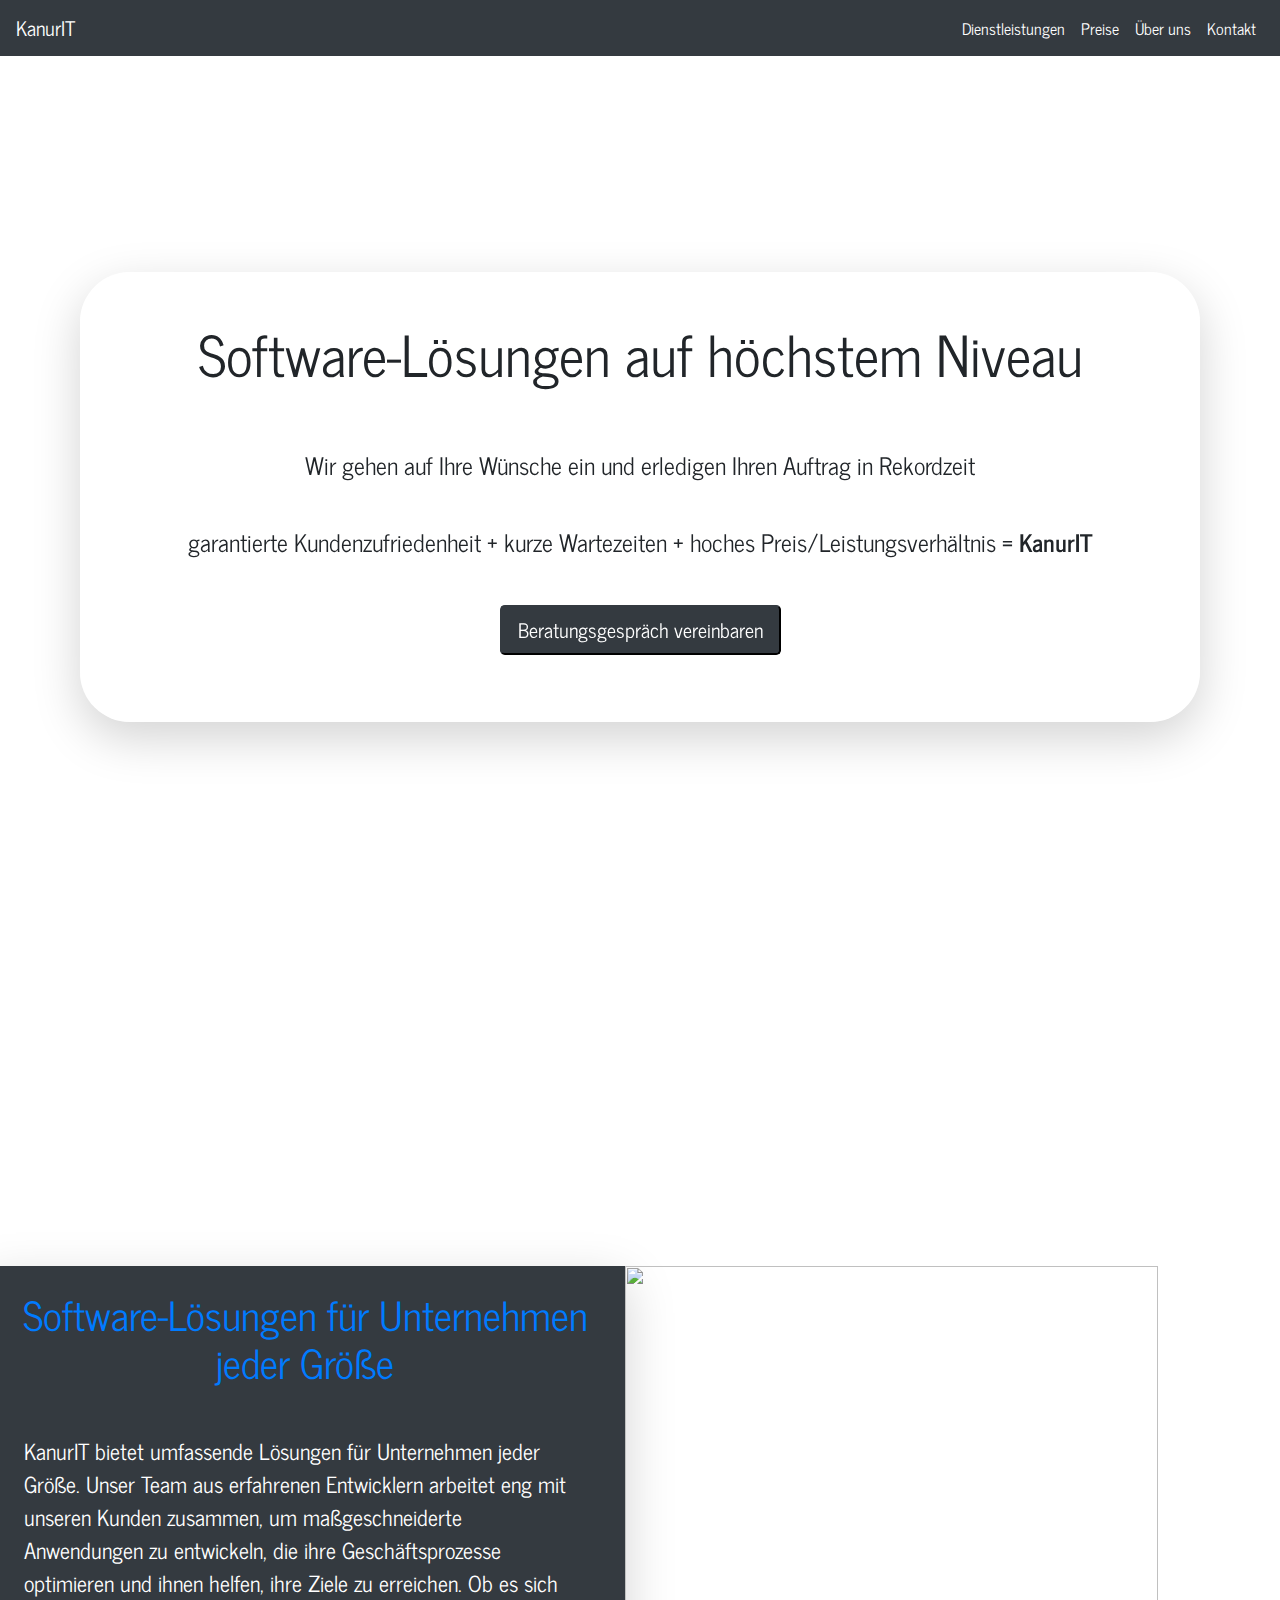
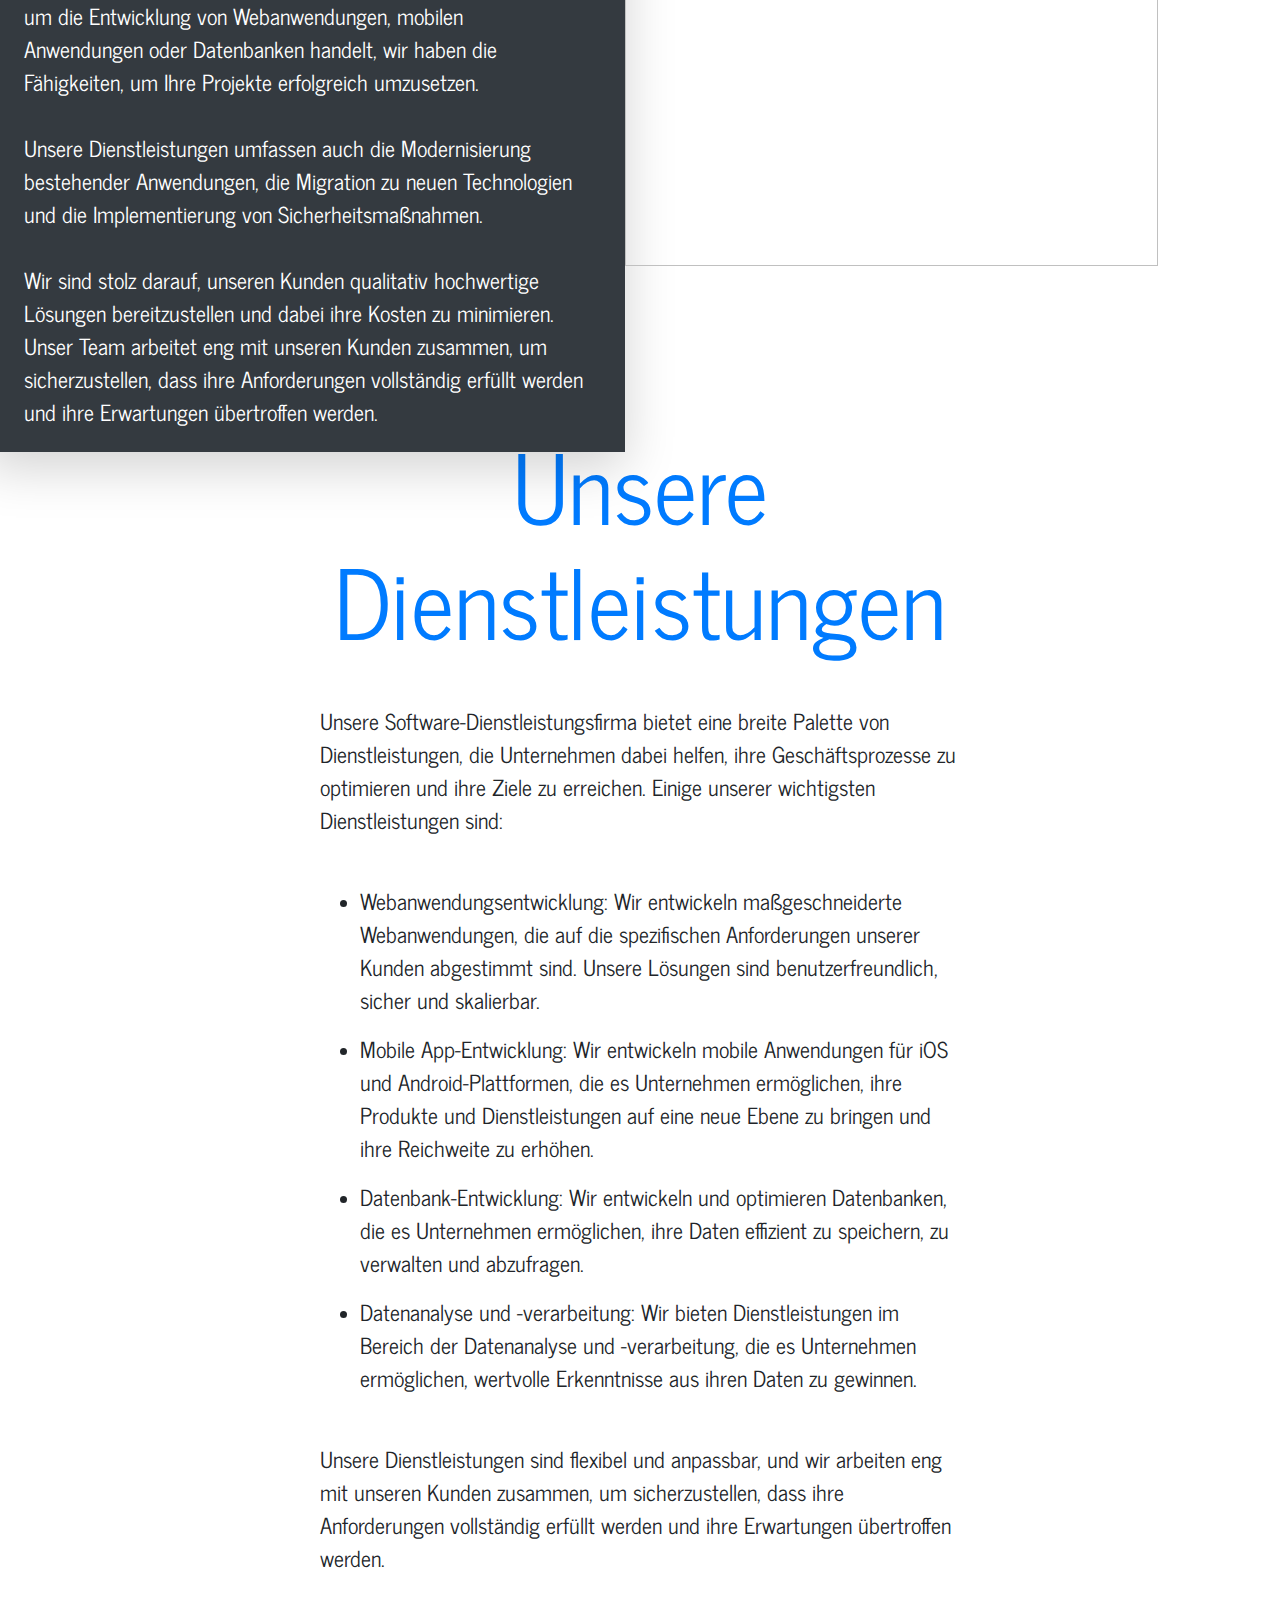
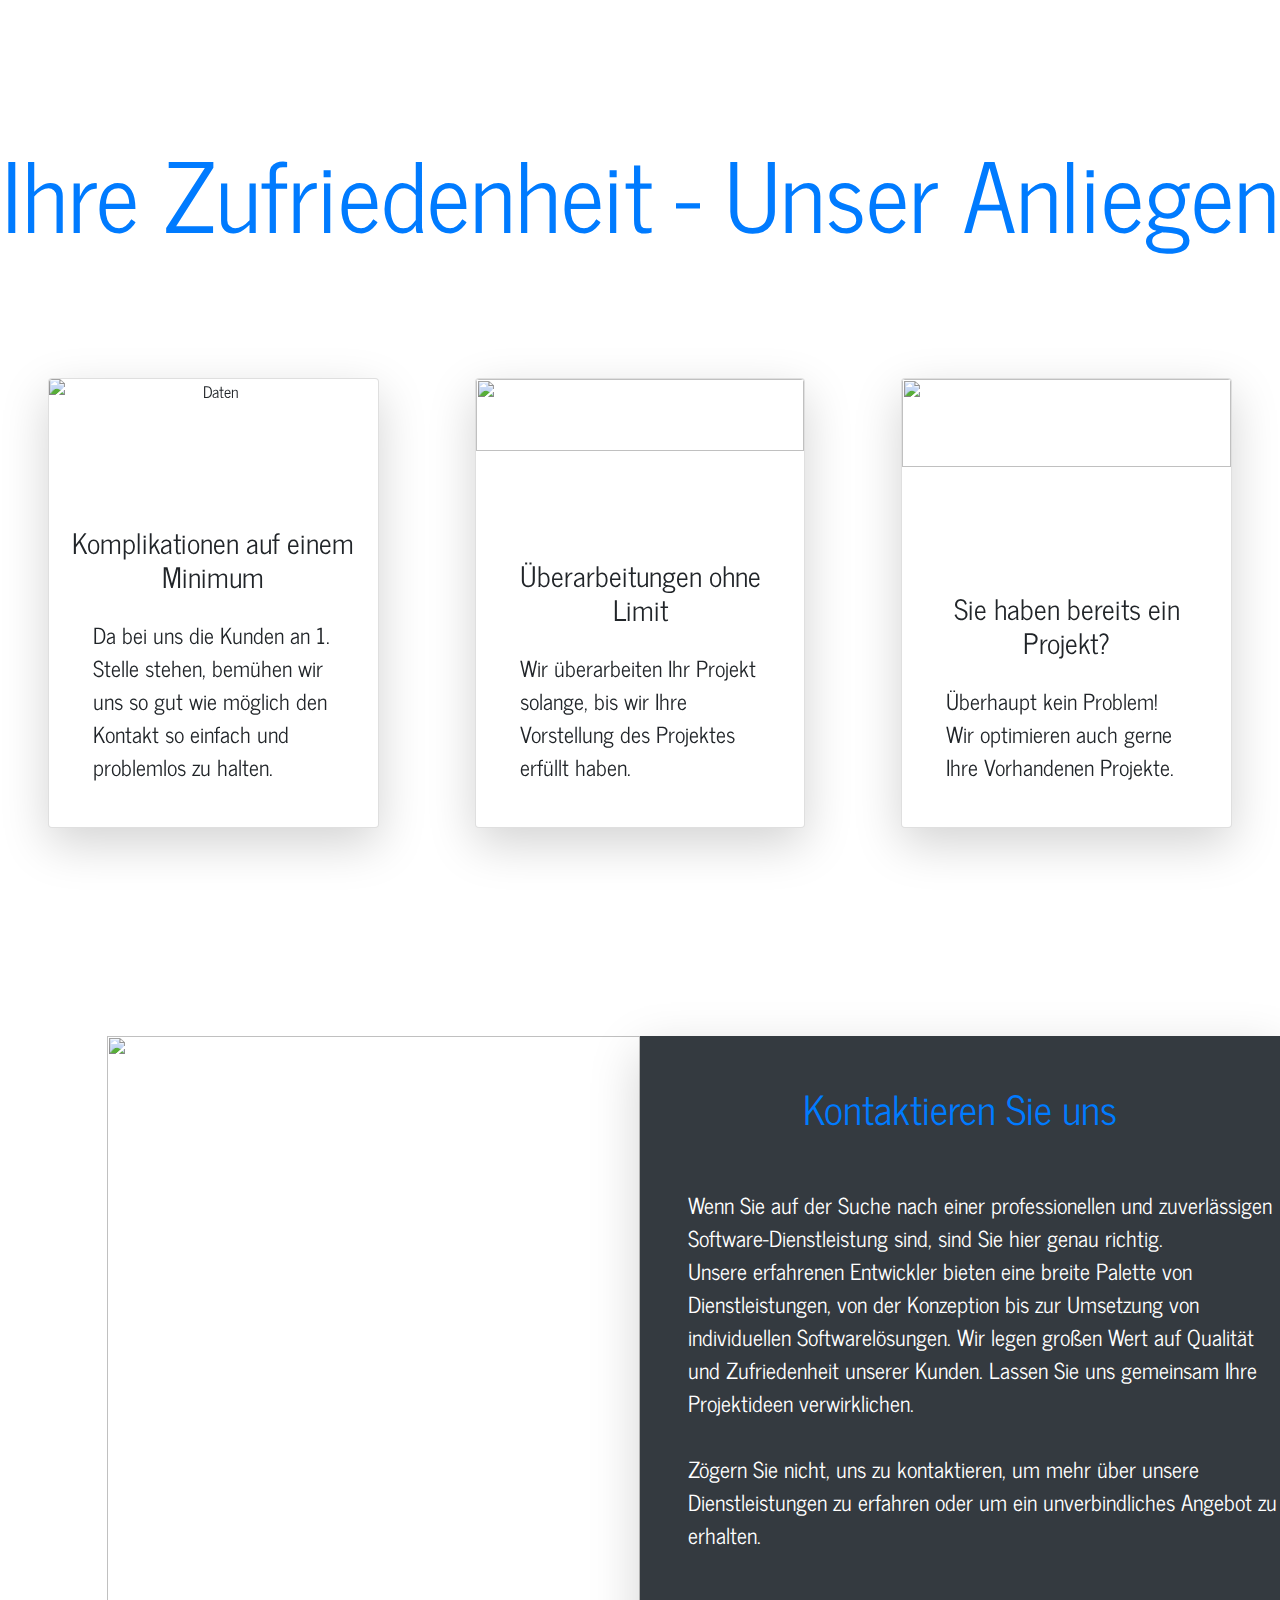
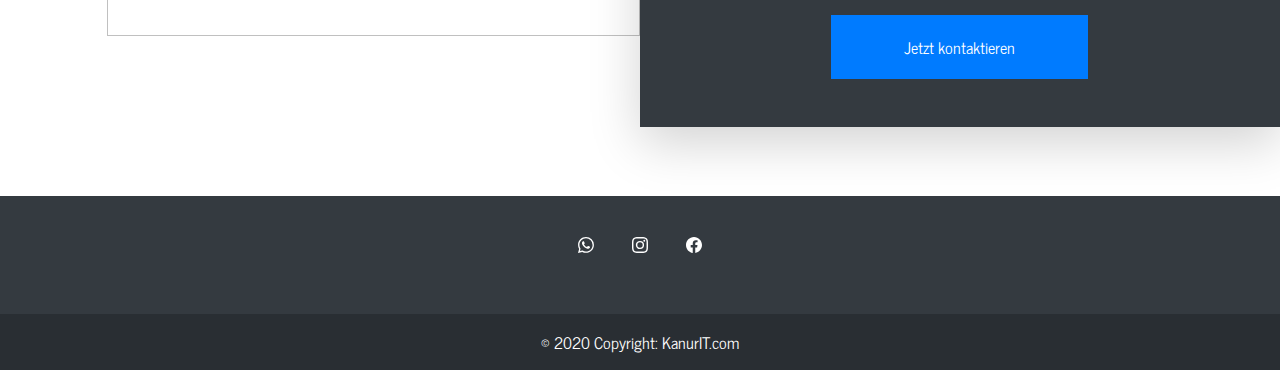
==== index.html @ f0cc3d15 "remove errors" ====
<!DOCTYPE html>
<html lang="en" dir="ltr">
  <head>
    <meta charset="utf-8">
    <link rel="stylesheet" href="mainstyle.css">
    <link rel="preconnect" href="https://fonts.googleapis.com">
    <link rel="preconnect" href="https://fonts.gstatic.com" crossorigin>
    <link href="https://fonts.googleapis.com/css2?family=News+Cycle:wght@700&display=swap" rel="stylesheet">
    <link rel="stylesheet" href="https://cdn.jsdelivr.net/npm/bootstrap@4.3.1/dist/css/bootstrap.min.css" integrity="sha384-ggOyR0iXCbMQv3Xipma34MD+dH/1fQ784/j6cY/iJTQUOhcWr7x9JvoRxT2MZw1T" crossorigin="anonymous">
    <script src="https://code.jquery.com/jquery-3.4.1.slim.min.js" integrity="sha384-J6qa4849blE2+poT4WnyKhv5vZF5SrPo0iEjwBvKU7imGFAV0wwj1yYfoRSJoZ+n" crossorigin="anonymous"></script>
    <script src="https://cdn.jsdelivr.net/npm/popper.js@1.16.0/dist/umd/popper.min.js" integrity="sha384-Q6E9RHvbIyZFJoft+2mJbHaEWldlvI9IOYy5n3zV9zzTtmI3UksdQRVvoxMfooAo" crossorigin="anonymous"></script>
    <script src="https://cdn.jsdelivr.net/npm/bootstrap@4.4.1/dist/js/bootstrap.min.js" integrity="sha384-wfSDF2E50Y2D1uUdj0O3uMBJnjuUD4Ih7YwaYd1iqfktj0Uod8GCExl3Og8ifwB6" crossorigin="anonymous"></script>
    <title>KanurIT - Startseite</title>
  </head>
  <body>
    
    <section class="heading">
      <nav class="navbar navbar-expand-lg navbar-light fixed-top bg-dark">
        <button class="navbar-toggler" type="button text-white" data-toggle="collapse" data-target="#toggle" aria-controls="toggle" aria-expanded="false" aria-label="Toggle navigation">
          <span class="navbar-toggler-icon"></span>
        </button>
        <a class="navbar-brand text-white" href="#">KanurIT</a>
      
        <div class="collapse navbar-collapse" id="toggle">
          <ul class="navbar-nav ml-auto mt-2 mt-lg-0">
            <li class="nav-item">
              <a class="nav-link text-white" href="#">Dienstleistungen</a>
            </li>
            <li class="nav-item">
              <a class="nav-link text-white" href="#">Preise</a>
            </li>
            <li class="nav-item active">
              <a class="nav-link text-white" href="#">Über uns<span class="sr-only">(current)</span></a>
            </li>
            <li class="nav-item">
              <a class="nav-link text-white" href="#">Kontakt</a>
            </li>
          </ul>
        </div>
      </nav>
      <div class="pt-5 shadow-lg content margin-content">
        <h1 style="margin-bottom: 4rem;" class="display-4">Software-Lösungen auf höchstem Niveau</h1>
        <h4 class="mb-5" id="margin-text">Wir gehen auf Ihre Wünsche ein und erledigen Ihren Auftrag in Rekordzeit</h4>
        <h4 class=" mb-0">garantierte Kundenzufriedenheit + kurze Wartezeiten + hoches Preis/Leistungsverhältnis = <strong>KanurIT</strong></h4>
        <button class="btn-dark btn-lg btnpositioning bold m-5">Beratungsgespräch vereinbaren</button>
      </div>
    </section>

    <div class="row text-mr">
      <div class="col-6 bg-dark shadow-lg">
        <h1 class="mt-4 mb-5 text-primary">Software-Lösungen für Unternehmen jeder Größe</h1>
        <div class="m-4">
          <p>KanurIT bietet umfassende Lösungen für Unternehmen jeder Größe. Unser Team aus erfahrenen Entwicklern arbeitet eng mit unseren Kunden zusammen, um maßgeschneiderte Anwendungen zu entwickeln, die ihre Geschäftsprozesse optimieren und ihnen helfen, ihre Ziele zu erreichen.
            Ob es sich um die Entwicklung von Webanwendungen, mobilen Anwendungen oder Datenbanken handelt, wir haben die Fähigkeiten, um Ihre Projekte erfolgreich umzusetzen.
            <br> <br>
            Unsere Dienstleistungen umfassen auch die Modernisierung bestehender Anwendungen, die Migration zu neuen Technologien und die Implementierung von Sicherheitsmaßnahmen.
            <br> <br>
            Wir sind stolz darauf, unseren Kunden qualitativ hochwertige Lösungen bereitzustellen und dabei ihre Kosten zu minimieren. Unser Team arbeitet eng mit unseren Kunden zusammen, um sicherzustellen, dass ihre Anforderungen vollständig erfüllt werden und ihre Erwartungen übertroffen werden.</p>
        </div>
      </div>
      <div class="col-md-5 p-0">
        <img class="img-changes" src="pictures/arbeit.jpg" alt="">
      </div>
    </div>

    <div class="text-middle text-center">
      <h1 class="display-1 text-primary">Unsere Dienstleistungen</h1>
      <p class="mt-5">Unsere Software-Dienstleistungsfirma bietet eine breite Palette von Dienstleistungen, die Unternehmen dabei helfen, ihre Geschäftsprozesse zu optimieren und ihre Ziele zu erreichen. Einige unserer wichtigsten Dienstleistungen sind:</p>
      <ul>
        <li><p class="mt-5">Webanwendungsentwicklung: Wir entwickeln maßgeschneiderte Webanwendungen, die auf die spezifischen Anforderungen unserer Kunden abgestimmt sind. Unsere Lösungen sind benutzerfreundlich, sicher und skalierbar.</p></li>
        <li><p>Mobile App-Entwicklung: Wir entwickeln mobile Anwendungen für iOS und Android-Plattformen, die es Unternehmen ermöglichen, ihre Produkte und Dienstleistungen auf eine neue Ebene zu bringen und ihre Reichweite zu erhöhen.</p></li>
        <li><p>Datenbank-Entwicklung: Wir entwickeln und optimieren Datenbanken, die es Unternehmen ermöglichen, ihre Daten effizient zu speichern, zu verwalten und abzufragen.</p></li>
        <li><p>Datenanalyse und -verarbeitung: Wir bieten Dienstleistungen im Bereich der Datenanalyse und -verarbeitung, die es Unternehmen ermöglichen, wertvolle Erkenntnisse aus ihren Daten zu gewinnen.</p></li>
      </ul>
      <p class="mt-5">Unsere Dienstleistungen sind flexibel und anpassbar, und wir arbeiten eng mit unseren Kunden zusammen, um sicherzustellen, dass ihre Anforderungen vollständig erfüllt werden und ihre Erwartungen übertroffen werden.</p>
    </div>

    <h1 class="display-1 text-center text-primary" style="margin: 10rem 0 5rem;">Ihre Zufriedenheit - Unser Anliegen</h1>
    <div class="row no-gutters">
      <div class="col content card shadow-lg m-5">
        <img class="card-img-top img-sizing" src="pictures/kunde-picture.jpg" alt="Daten">
        <div class="card-body">
          <h3 class="mt-3 card-title">Komplikationen auf einem Minimum</h3>
          <p class="card-text m-4">Da bei uns die Kunden an 1. Stelle stehen, bemühen wir uns so gut wie möglich den Kontakt so einfach und problemlos zu halten.</p>
        </div>
      </div>
      <div class="col content card shadow-lg m-5">
        <img src="pictures/again-picture.jpg" alt="" class="card-img-top img-sizing">
        <div class="card-body">
          <h3 class="mt-3 card-title">Überarbeitungen ohne Limit</h3>
          <p class="card-text m-4">Wir überarbeiten Ihr Projekt solange, bis wir Ihre Vorstellung des Projektes erfüllt haben.</p>
        </div>
      </div>
      <div class="col content card shadow-lg m-5">
        <img src="pictures/speed-picture.jpg" alt="" class="card-img-top img-sizing">
        <div class="card-body">
          <h3 class="mt-3 card-title">Sie haben bereits ein Projekt?</h3>
          <p class="card-text m-4">Überhaupt kein Problem! Wir optimieren auch gerne Ihre Vorhandenen Projekte.</p>
        </div>
      </div>
    </div>
    
      <div class="row text-ml">
        <div class="col-md-5 p-0 offset-md-1">
          <img class="img-changes" src="pictures/kundengespraech.jpg" alt="">
        </div>
        <div class="col-md-6 bg-dark shadow-lg">
          <div class="row justify-content-center">
            <h1 class="mt-5 text-primary">Kontaktieren Sie uns</h1>
          <div class="mt-5 ml-5">
            <p>Wenn Sie auf der Suche nach einer professionellen und zuverlässigen Software-Dienstleistung sind, sind Sie hier genau richtig. <br> Unsere erfahrenen Entwickler bieten eine breite Palette von Dienstleistungen, von der Konzeption bis zur Umsetzung von individuellen Softwarelösungen. Wir legen großen Wert auf Qualität und Zufriedenheit unserer Kunden. Lassen Sie uns gemeinsam Ihre Projektideen verwirklichen. <br> <br> Zögern Sie nicht, uns zu kontaktieren, um mehr über unsere Dienstleistungen zu erfahren oder um ein unverbindliches Angebot zu erhalten.</p>
          </div>
          </div>
          <div class="row justify-content-center m-5">
            <button type="button" class="btn btn-primary  btnpositioning btn-changes">Jetzt kontaktieren</button>
          </div>
          </div>
      </div>

    <footer class="bg-dark text-center text-white" style="margin-top: 3rem;">
      <div class="container p-4 pb-0">
        <section class="mb-4">

          <a class="btn text-white btn-floating m-1" href="#!" role="button"
            ><i class="fab fa-whatsapp">
              <svg xmlns="http://www.w3.org/2000/svg" width="16" height="16" fill="currentColor" class="bi bi-whatsapp" viewBox="0 0 16 16">
                <path d="M13.601 2.326A7.854 7.854 0 0 0 7.994 0C3.627 0 .068 3.558.064 7.926c0 1.399.366 2.76 1.057 3.965L0 16l4.204-1.102a7.933 7.933 0 0 0 3.79.965h.004c4.368 0 7.926-3.558 7.93-7.93A7.898 7.898 0 0 0 13.6 2.326zM7.994 14.521a6.573 6.573 0 0 1-3.356-.92l-.24-.144-2.494.654.666-2.433-.156-.251a6.56 6.56 0 0 1-1.007-3.505c0-3.626 2.957-6.584 6.591-6.584a6.56 6.56 0 0 1 4.66 1.931 6.557 6.557 0 0 1 1.928 4.66c-.004 3.639-2.961 6.592-6.592 6.592zm3.615-4.934c-.197-.099-1.17-.578-1.353-.646-.182-.065-.315-.099-.445.099-.133.197-.513.646-.627.775-.114.133-.232.148-.43.05-.197-.1-.836-.308-1.592-.985-.59-.525-.985-1.175-1.103-1.372-.114-.198-.011-.304.088-.403.087-.088.197-.232.296-.346.1-.114.133-.198.198-.33.065-.134.034-.248-.015-.347-.05-.099-.445-1.076-.612-1.47-.16-.389-.323-.335-.445-.34-.114-.007-.247-.007-.38-.007a.729.729 0 0 0-.529.247c-.182.198-.691.677-.691 1.654 0 .977.71 1.916.81 2.049.098.133 1.394 2.132 3.383 2.992.47.205.84.326 1.129.418.475.152.904.129 1.246.08.38-.058 1.171-.48 1.338-.943.164-.464.164-.86.114-.943-.049-.084-.182-.133-.38-.232z"/>
              </svg></i>
          </a>
    
          <a class="btn text-white btn-floating m-1" href="#!" role="button"
            ><i class="fab fa-instagram"></i
          ><svg xmlns="http://www.w3.org/2000/svg" width="16" height="16" fill="currentColor" class="bi bi-instagram" viewBox="0 0 16 16">
            <path d="M8 0C5.829 0 5.556.01 4.703.048 3.85.088 3.269.222 2.76.42a3.917 3.917 0 0 0-1.417.923A3.927 3.927 0 0 0 .42 2.76C.222 3.268.087 3.85.048 4.7.01 5.555 0 5.827 0 8.001c0 2.172.01 2.444.048 3.297.04.852.174 1.433.372 1.942.205.526.478.972.923 1.417.444.445.89.719 1.416.923.51.198 1.09.333 1.942.372C5.555 15.99 5.827 16 8 16s2.444-.01 3.298-.048c.851-.04 1.434-.174 1.943-.372a3.916 3.916 0 0 0 1.416-.923c.445-.445.718-.891.923-1.417.197-.509.332-1.09.372-1.942C15.99 10.445 16 10.173 16 8s-.01-2.445-.048-3.299c-.04-.851-.175-1.433-.372-1.941a3.926 3.926 0 0 0-.923-1.417A3.911 3.911 0 0 0 13.24.42c-.51-.198-1.092-.333-1.943-.372C10.443.01 10.172 0 7.998 0h.003zm-.717 1.442h.718c2.136 0 2.389.007 3.232.046.78.035 1.204.166 1.486.275.373.145.64.319.92.599.28.28.453.546.598.92.11.281.24.705.275 1.485.039.843.047 1.096.047 3.231s-.008 2.389-.047 3.232c-.035.78-.166 1.203-.275 1.485a2.47 2.47 0 0 1-.599.919c-.28.28-.546.453-.92.598-.28.11-.704.24-1.485.276-.843.038-1.096.047-3.232.047s-2.39-.009-3.233-.047c-.78-.036-1.203-.166-1.485-.276a2.478 2.478 0 0 1-.92-.598 2.48 2.48 0 0 1-.6-.92c-.109-.281-.24-.705-.275-1.485-.038-.843-.046-1.096-.046-3.233 0-2.136.008-2.388.046-3.231.036-.78.166-1.204.276-1.486.145-.373.319-.64.599-.92.28-.28.546-.453.92-.598.282-.11.705-.24 1.485-.276.738-.034 1.024-.044 2.515-.045v.002zm4.988 1.328a.96.96 0 1 0 0 1.92.96.96 0 0 0 0-1.92zm-4.27 1.122a4.109 4.109 0 1 0 0 8.217 4.109 4.109 0 0 0 0-8.217zm0 1.441a2.667 2.667 0 1 1 0 5.334 2.667 2.667 0 0 1 0-5.334z"/>
          </svg></a>
    
          <a class="btn text-white btn-floating m-1" href="#!" role="button"
            ><i class="fab fa-facebook"></i
          ><svg xmlns="http://www.w3.org/2000/svg" width="16" height="16" fill="currentColor" class="bi bi-facebook" viewBox="0 0 16 16">
            <path d="M16 8.049c0-4.446-3.582-8.05-8-8.05C3.58 0-.002 3.603-.002 8.05c0 4.017 2.926 7.347 6.75 7.951v-5.625h-2.03V8.05H6.75V6.275c0-2.017 1.195-3.131 3.022-3.131.876 0 1.791.157 1.791.157v1.98h-1.009c-.993 0-1.303.621-1.303 1.258v1.51h2.218l-.354 2.326H9.25V16c3.824-.604 6.75-3.934 6.75-7.951z"/>
          </svg></a>
      </div>
      <div class="text-center p-3" style="background-color: rgba(0, 0, 0, 0.2);">
        © 2020 Copyright: <a class="text-white" href="#">KanurIT.com</a>
      </div>
    </footer>

  </body>
</html>
---- mainstyle.css ----
body{
  font-family: 'News Cycle', sans-serif !important;
}
footer{
  margin-top: 10rem !important;
}
p{
  text-align: left;
  font-size: 22px;
}
h1{
  text-align: center;
}
.content{
  text-align: center;/* From https://css.glass */
  background: rgba(255, 255, 255, 0.5);
  border-radius: 50px;
  box-shadow: 0 4px 30px rgba(0, 0, 0, 0.1);
  backdrop-filter: blur(9.4px);
  -webkit-backdrop-filter: blur(9.4px);
  overflow: hidden;
  height: 450px;
}

.btnpositioning:hover{
  background-color: lightblue !important;
  border: 0;
}
.img-sizing{
  width: 100%;
  height: 50%;
  object-fit: cover;
}
.heading{
  padding: 2rem 0 9rem 0;
  background-image: url(pictures/main-picture.jpg);
  object-fit: cover;
}
.margin-content{
  margin: 15rem 5rem;
}
a:hover{
  color: lightblue !important;
}
.text-mr{
  margin-top: 10rem;
  height: 600px;
  width: 100%;
  line-height: 1.5;
  text-align: center;
  color: white;

}
.text-ml{
  margin-top: 10rem;
  height: 600px;
  width: 100%;
  color: white;
  margin-left: 0 !important;
}
.text-middle{
  margin: 10rem 20rem 10rem 20rem;
}
.img-changes{
  object-fit: cover;
  width: 100%;  
  height: 600px;
  float: right;
}
.btn-changes{
  width: 50%;
  height: 4rem;
  border: 0 !important;
  border-radius: 0 !important;
}
#footer{
  height: 5rem;
}
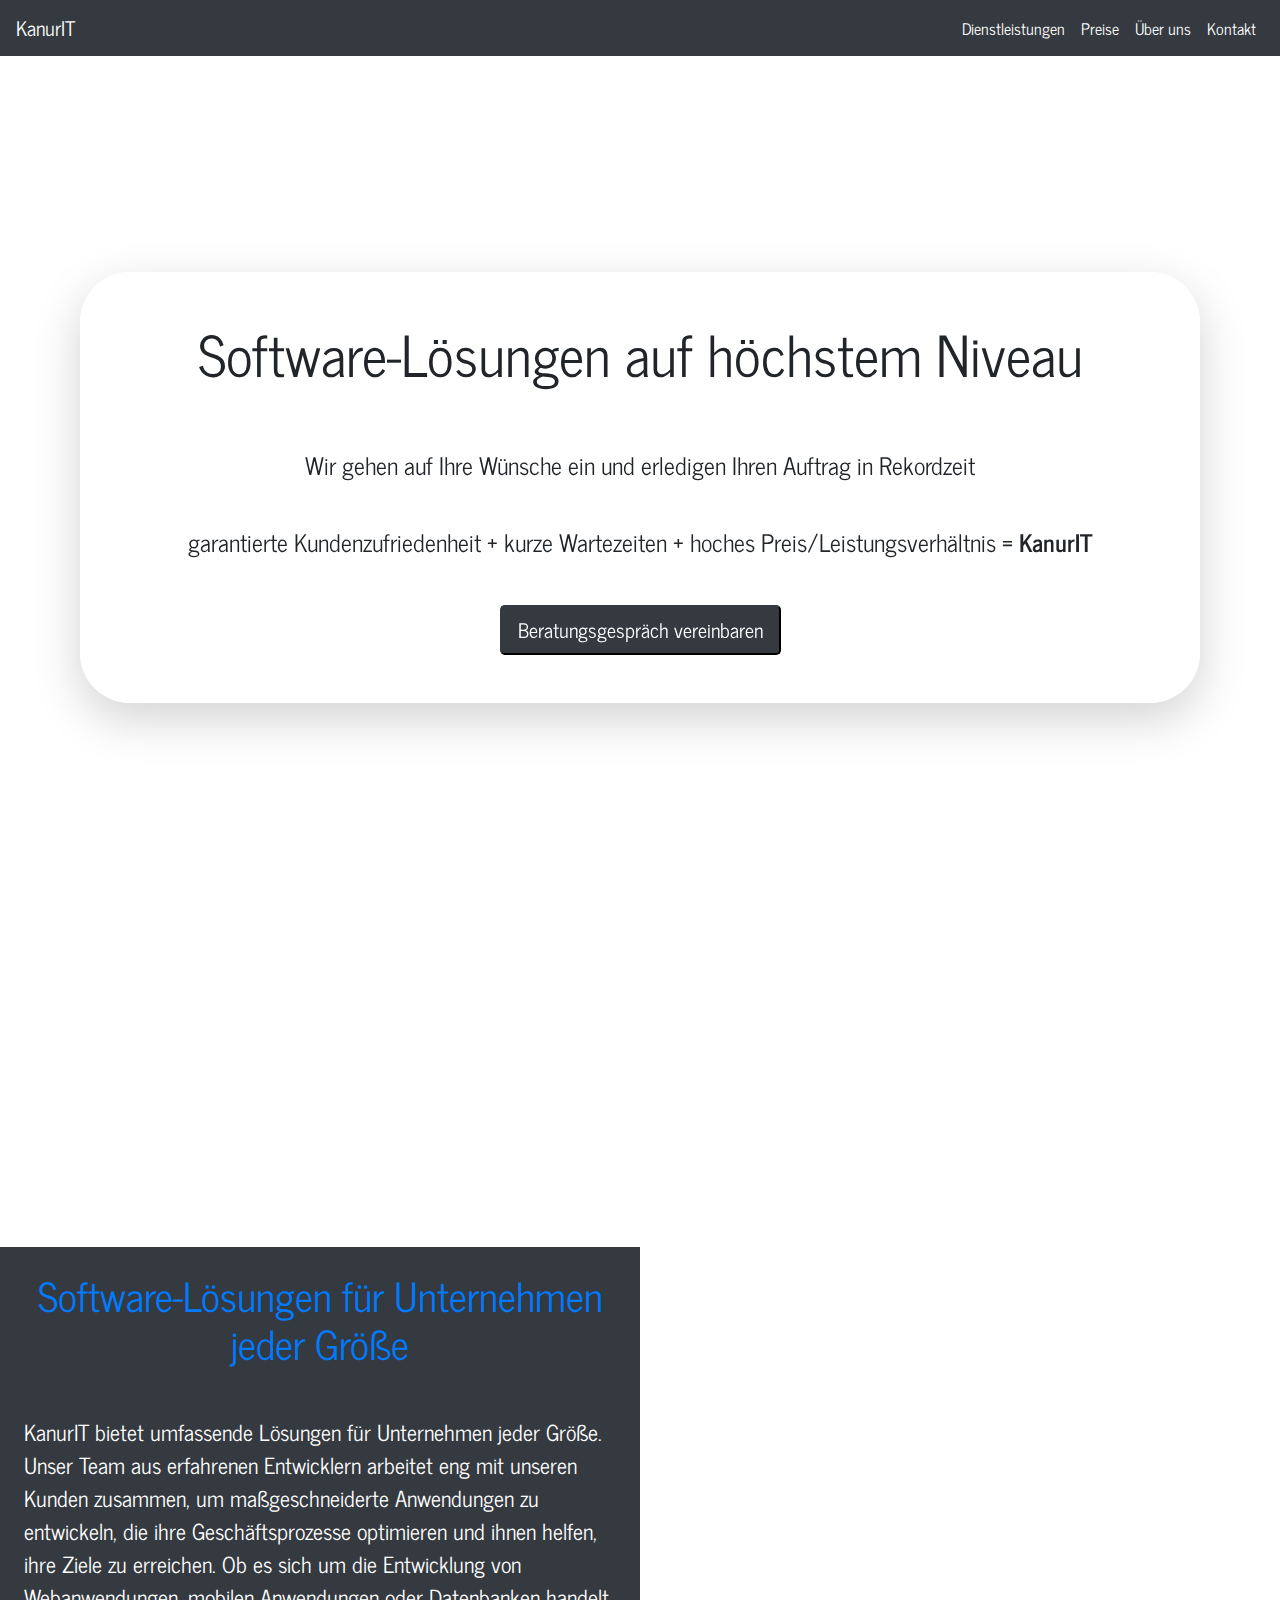
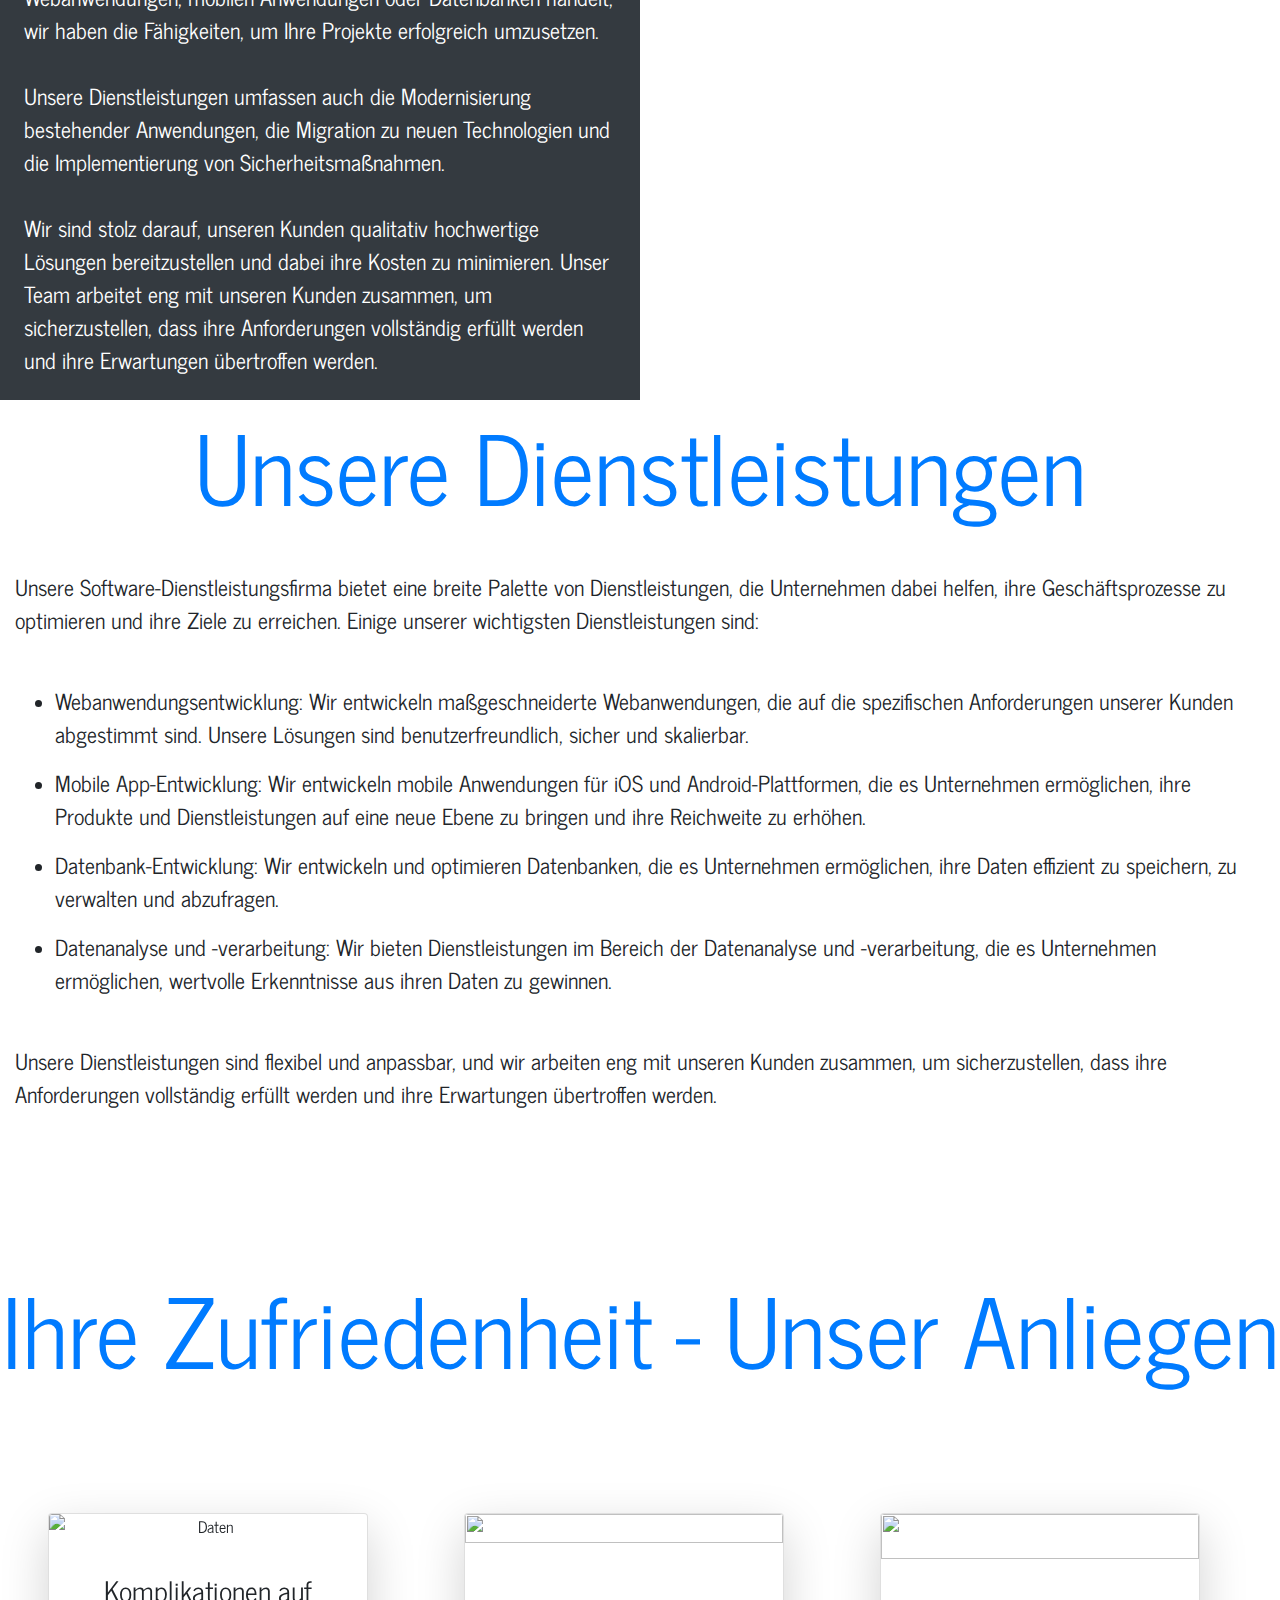
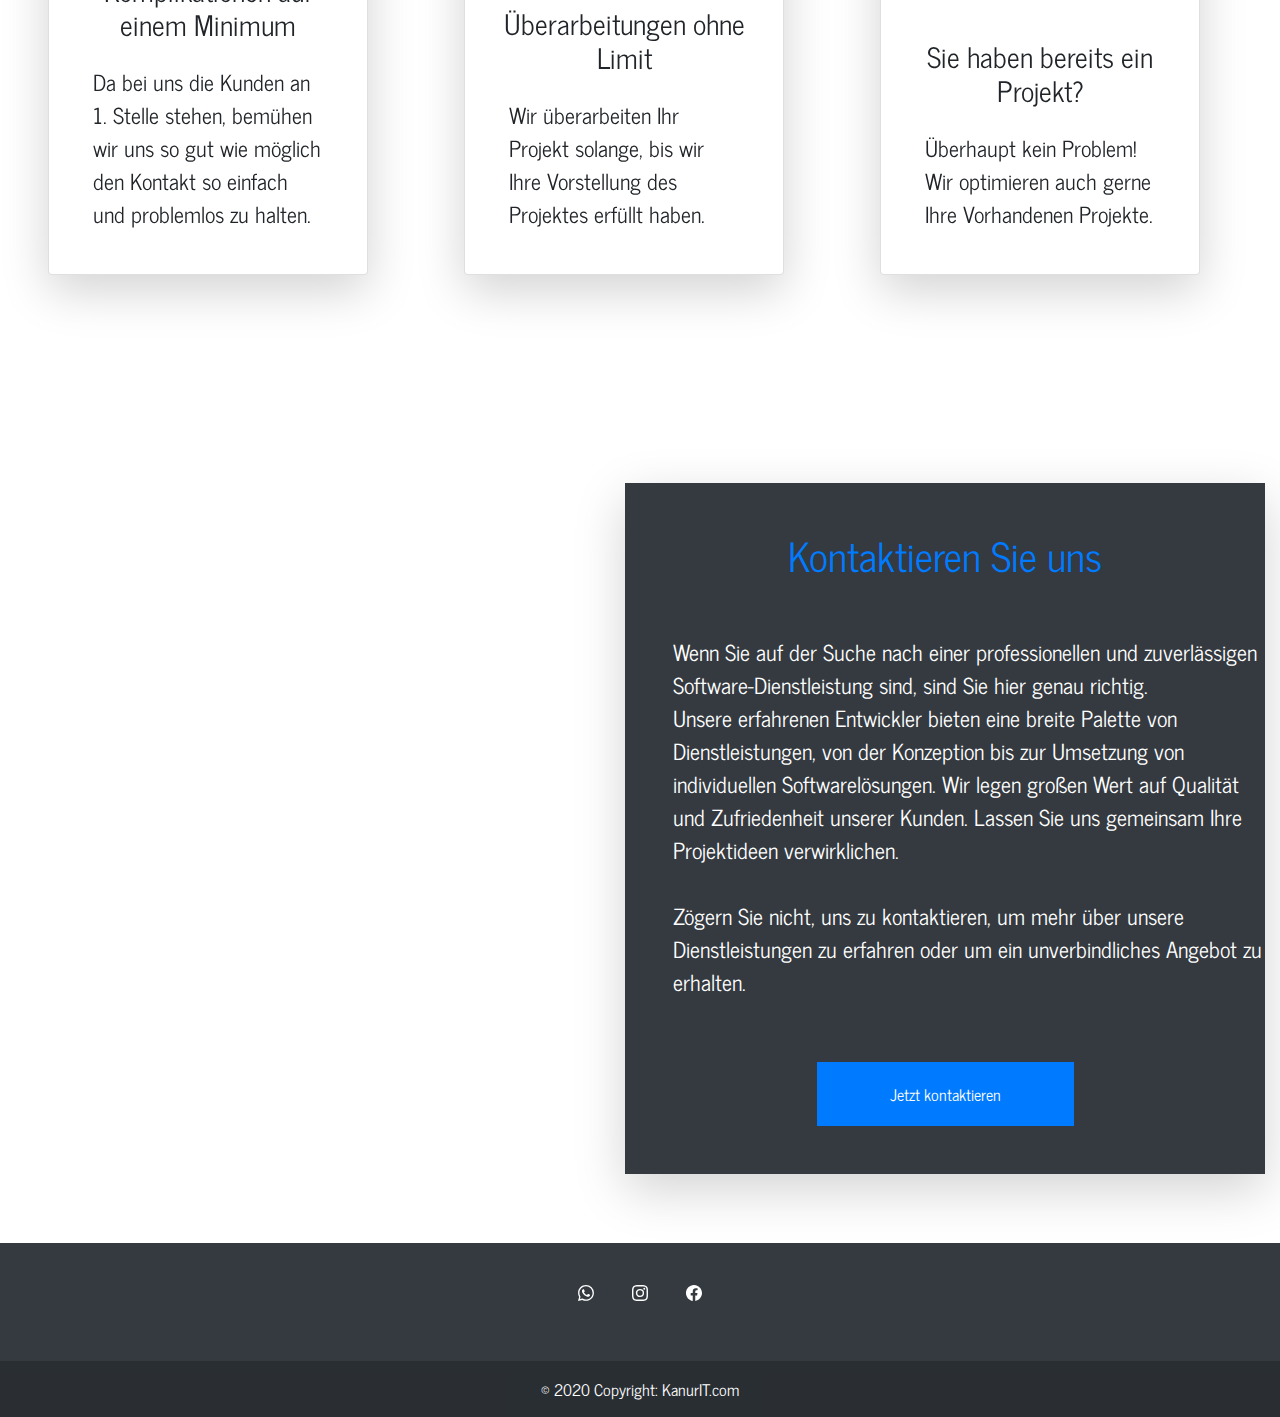
==== commit f96217d2: "responsivibility improvement" ====
--- a/index.html
+++ b/index.html
@@ -12,138 +12,139 @@
     <script src="https://cdn.jsdelivr.net/npm/bootstrap@4.4.1/dist/js/bootstrap.min.js" integrity="sha384-wfSDF2E50Y2D1uUdj0O3uMBJnjuUD4Ih7YwaYd1iqfktj0Uod8GCExl3Og8ifwB6" crossorigin="anonymous"></script>
     <title>KanurIT - Startseite</title>
   </head>
-  <body>
+  <body">
     
-    <section class="heading">
-      <nav class="navbar navbar-expand-lg navbar-light fixed-top bg-dark">
-        <button class="navbar-toggler" type="button text-white" data-toggle="collapse" data-target="#toggle" aria-controls="toggle" aria-expanded="false" aria-label="Toggle navigation">
-          <span class="navbar-toggler-icon"></span>
-        </button>
-        <a class="navbar-brand text-white" href="#">KanurIT</a>
-      
-        <div class="collapse navbar-collapse" id="toggle">
-          <ul class="navbar-nav ml-auto mt-2 mt-lg-0">
-            <li class="nav-item">
-              <a class="nav-link text-white" href="#">Dienstleistungen</a>
-            </li>
-            <li class="nav-item">
-              <a class="nav-link text-white" href="#">Preise</a>
-            </li>
-            <li class="nav-item active">
-              <a class="nav-link text-white" href="#">Über uns<span class="sr-only">(current)</span></a>
-            </li>
-            <li class="nav-item">
-              <a class="nav-link text-white" href="#">Kontakt</a>
-            </li>
-          </ul>
-        </div>
-      </nav>
-      <div class="pt-5 shadow-lg content margin-content">
-        <h1 style="margin-bottom: 4rem;" class="display-4">Software-Lösungen auf höchstem Niveau</h1>
-        <h4 class="mb-5" id="margin-text">Wir gehen auf Ihre Wünsche ein und erledigen Ihren Auftrag in Rekordzeit</h4>
-        <h4 class=" mb-0">garantierte Kundenzufriedenheit + kurze Wartezeiten + hoches Preis/Leistungsverhältnis = <strong>KanurIT</strong></h4>
-        <button class="btn-dark btn-lg btnpositioning bold m-5">Beratungsgespräch vereinbaren</button>
+  <section class="heading">
+    <nav class="navbar navbar-expand-lg navbar-light fixed-top bg-dark">
+      <button class="navbar-toggler" type="button text-white" data-toggle="collapse" data-target="#toggle" aria-controls="toggle" aria-expanded="false" aria-label="Toggle navigation">
+        <span class="navbar-toggler-icon"></span>
+      </button>
+      <a class="navbar-brand text-white" href="#">KanurIT</a>
+    
+      <div class="collapse navbar-collapse" id="toggle">
+        <ul class="navbar-nav ml-auto mt-2 mt-lg-0">
+          <li class="nav-item">
+            <a class="nav-link text-white" href="#">Dienstleistungen</a>
+          </li>
+          <li class="nav-item">
+            <a class="nav-link text-white" href="#">Preise</a>
+          </li>
+          <li class="nav-item active">
+            <a class="nav-link text-white" href="#">Über uns<span class="sr-only">(current)</span></a>
+          </li>
+          <li class="nav-item">
+            <a class="nav-link text-white" href="#">Kontakt</a>
+          </li>
+        </ul>
       </div>
-    </section>
-
-    <div class="row text-mr">
-      <div class="col-6 bg-dark shadow-lg">
-        <h1 class="mt-4 mb-5 text-primary">Software-Lösungen für Unternehmen jeder Größe</h1>
-        <div class="m-4">
-          <p>KanurIT bietet umfassende Lösungen für Unternehmen jeder Größe. Unser Team aus erfahrenen Entwicklern arbeitet eng mit unseren Kunden zusammen, um maßgeschneiderte Anwendungen zu entwickeln, die ihre Geschäftsprozesse optimieren und ihnen helfen, ihre Ziele zu erreichen.
-            Ob es sich um die Entwicklung von Webanwendungen, mobilen Anwendungen oder Datenbanken handelt, wir haben die Fähigkeiten, um Ihre Projekte erfolgreich umzusetzen.
-            <br> <br>
-            Unsere Dienstleistungen umfassen auch die Modernisierung bestehender Anwendungen, die Migration zu neuen Technologien und die Implementierung von Sicherheitsmaßnahmen.
-            <br> <br>
-            Wir sind stolz darauf, unseren Kunden qualitativ hochwertige Lösungen bereitzustellen und dabei ihre Kosten zu minimieren. Unser Team arbeitet eng mit unseren Kunden zusammen, um sicherzustellen, dass ihre Anforderungen vollständig erfüllt werden und ihre Erwartungen übertroffen werden.</p>
-        </div>
-      </div>
-      <div class="col-md-5 p-0">
-        <img class="img-changes" src="pictures/arbeit.jpg" alt="">
+    </nav>
+    <div class="pt-5 shadow-lg content margin-content">
+      <h1 style="margin-bottom: 4rem;" class="display-4">Software-Lösungen auf höchstem Niveau</h1>
+      <h4 class="mb-5" id="margin-text">Wir gehen auf Ihre Wünsche ein und erledigen Ihren Auftrag in Rekordzeit</h4>
+      <h4 class=" mb-0">garantierte Kundenzufriedenheit + kurze Wartezeiten + hoches Preis/Leistungsverhältnis = <strong>KanurIT</strong></h4>
+      <button class="btn-dark btn-lg btnpositioning bold m-5">Beratungsgespräch vereinbaren</button>
+    </div>
+  </section>
+  
+  <div class="row no-gutters text-ml">
+    <div class="col bg-dark">
+      <h1 class="mt-4 mb-5 text-primary">Software-Lösungen für Unternehmen jeder Größe</h1>
+      <div class="m-4">
+        <p>KanurIT bietet umfassende Lösungen für Unternehmen jeder Größe. Unser Team aus erfahrenen Entwicklern arbeitet eng mit unseren Kunden zusammen, um maßgeschneiderte Anwendungen zu entwickeln, die ihre Geschäftsprozesse optimieren und ihnen helfen, ihre Ziele zu erreichen.
+          Ob es sich um die Entwicklung von Webanwendungen, mobilen Anwendungen oder Datenbanken handelt, wir haben die Fähigkeiten, um Ihre Projekte erfolgreich umzusetzen.
+          <br> <br>
+          Unsere Dienstleistungen umfassen auch die Modernisierung bestehender Anwendungen, die Migration zu neuen Technologien und die Implementierung von Sicherheitsmaßnahmen.
+          <br> <br>
+          Wir sind stolz darauf, unseren Kunden qualitativ hochwertige Lösungen bereitzustellen und dabei ihre Kosten zu minimieren. Unser Team arbeitet eng mit unseren Kunden zusammen, um sicherzustellen, dass ihre Anforderungen vollständig erfüllt werden und ihre Erwartungen übertroffen werden.</p>
       </div>
     </div>
-
-    <div class="text-middle text-center">
-      <h1 class="display-1 text-primary">Unsere Dienstleistungen</h1>
-      <p class="mt-5">Unsere Software-Dienstleistungsfirma bietet eine breite Palette von Dienstleistungen, die Unternehmen dabei helfen, ihre Geschäftsprozesse zu optimieren und ihre Ziele zu erreichen. Einige unserer wichtigsten Dienstleistungen sind:</p>
-      <ul>
-        <li><p class="mt-5">Webanwendungsentwicklung: Wir entwickeln maßgeschneiderte Webanwendungen, die auf die spezifischen Anforderungen unserer Kunden abgestimmt sind. Unsere Lösungen sind benutzerfreundlich, sicher und skalierbar.</p></li>
-        <li><p>Mobile App-Entwicklung: Wir entwickeln mobile Anwendungen für iOS und Android-Plattformen, die es Unternehmen ermöglichen, ihre Produkte und Dienstleistungen auf eine neue Ebene zu bringen und ihre Reichweite zu erhöhen.</p></li>
-        <li><p>Datenbank-Entwicklung: Wir entwickeln und optimieren Datenbanken, die es Unternehmen ermöglichen, ihre Daten effizient zu speichern, zu verwalten und abzufragen.</p></li>
-        <li><p>Datenanalyse und -verarbeitung: Wir bieten Dienstleistungen im Bereich der Datenanalyse und -verarbeitung, die es Unternehmen ermöglichen, wertvolle Erkenntnisse aus ihren Daten zu gewinnen.</p></li>
-      </ul>
-      <p class="mt-5">Unsere Dienstleistungen sind flexibel und anpassbar, und wir arbeiten eng mit unseren Kunden zusammen, um sicherzustellen, dass ihre Anforderungen vollständig erfüllt werden und ihre Erwartungen übertroffen werden.</p>
+    <div class="col-md-6 col-sm-12">
+      <img class="img-fluid" src="pictures/arbeit.jpg" alt="">
     </div>
-
-    <h1 class="display-1 text-center text-primary" style="margin: 10rem 0 5rem;">Ihre Zufriedenheit - Unser Anliegen</h1>
-    <div class="row no-gutters">
-      <div class="col content card shadow-lg m-5">
-        <img class="card-img-top img-sizing" src="pictures/kunde-picture.jpg" alt="Daten">
-        <div class="card-body">
-          <h3 class="mt-3 card-title">Komplikationen auf einem Minimum</h3>
-          <p class="card-text m-4">Da bei uns die Kunden an 1. Stelle stehen, bemühen wir uns so gut wie möglich den Kontakt so einfach und problemlos zu halten.</p>
-        </div>
-      </div>
-      <div class="col content card shadow-lg m-5">
-        <img src="pictures/again-picture.jpg" alt="" class="card-img-top img-sizing">
-        <div class="card-body">
-          <h3 class="mt-3 card-title">Überarbeitungen ohne Limit</h3>
-          <p class="card-text m-4">Wir überarbeiten Ihr Projekt solange, bis wir Ihre Vorstellung des Projektes erfüllt haben.</p>
-        </div>
-      </div>
-      <div class="col content card shadow-lg m-5">
-        <img src="pictures/speed-picture.jpg" alt="" class="card-img-top img-sizing">
-        <div class="card-body">
-          <h3 class="mt-3 card-title">Sie haben bereits ein Projekt?</h3>
-          <p class="card-text m-4">Überhaupt kein Problem! Wir optimieren auch gerne Ihre Vorhandenen Projekte.</p>
-        </div>
+  </div>
+  </div>
+  
+  <div class="text-middle text-center container-fluid">
+    <h1 class="display-1 text-primary">Unsere Dienstleistungen</h1>
+    <p class="mt-5">Unsere Software-Dienstleistungsfirma bietet eine breite Palette von Dienstleistungen, die Unternehmen dabei helfen, ihre Geschäftsprozesse zu optimieren und ihre Ziele zu erreichen. Einige unserer wichtigsten Dienstleistungen sind:</p>
+    <ul>
+      <li><p class="mt-5">Webanwendungsentwicklung: Wir entwickeln maßgeschneiderte Webanwendungen, die auf die spezifischen Anforderungen unserer Kunden abgestimmt sind. Unsere Lösungen sind benutzerfreundlich, sicher und skalierbar.</p></li>
+      <li><p>Mobile App-Entwicklung: Wir entwickeln mobile Anwendungen für iOS und Android-Plattformen, die es Unternehmen ermöglichen, ihre Produkte und Dienstleistungen auf eine neue Ebene zu bringen und ihre Reichweite zu erhöhen.</p></li>
+      <li><p>Datenbank-Entwicklung: Wir entwickeln und optimieren Datenbanken, die es Unternehmen ermöglichen, ihre Daten effizient zu speichern, zu verwalten und abzufragen.</p></li>
+      <li><p>Datenanalyse und -verarbeitung: Wir bieten Dienstleistungen im Bereich der Datenanalyse und -verarbeitung, die es Unternehmen ermöglichen, wertvolle Erkenntnisse aus ihren Daten zu gewinnen.</p></li>
+    </ul>
+    <p class="mt-5">Unsere Dienstleistungen sind flexibel und anpassbar, und wir arbeiten eng mit unseren Kunden zusammen, um sicherzustellen, dass ihre Anforderungen vollständig erfüllt werden und ihre Erwartungen übertroffen werden.</p>
+  </div>
+  
+  <h1 class="display-1 text-center text-primary" style="margin: 10rem 0 5rem;">Ihre Zufriedenheit - Unser Anliegen</h1>
+  <div class="row no-gutters">
+    <div class="col-md-4 col-lg-3 content card shadow-lg m-5">
+      <img class="card-img-top img-sizing" src="pictures/kunde-picture.jpg" alt="Daten">
+      <div class="card-body">
+        <h3 class="mt-3 card-title">Komplikationen auf einem Minimum</h3>
+        <p class="card-text m-4">Da bei uns die Kunden an 1. Stelle stehen, bemühen wir uns so gut wie möglich den Kontakt so einfach und problemlos zu halten.</p>
       </div>
     </div>
-    
-      <div class="row text-ml">
-        <div class="col-md-5 p-0 offset-md-1">
-          <img class="img-changes" src="pictures/kundengespraech.jpg" alt="">
+    <div class="col-md-4 col-lg-3 content card shadow-lg m-5">
+      <img src="pictures/again-picture.jpg" alt="" class="card-img-top img-sizing">
+      <div class="card-body">
+        <h3 class="mt-3 card-title">Überarbeitungen ohne Limit</h3>
+        <p class="card-text m-4">Wir überarbeiten Ihr Projekt solange, bis wir Ihre Vorstellung des Projektes erfüllt haben.</p>
+      </div>
+    </div>
+    <div class="col-md-4 col-lg-3 content card shadow-lg m-5">
+      <img src="pictures/speed-picture.jpg" alt="" class="card-img-top img-sizing">
+      <div class="card-body">
+        <h3 class="mt-3 card-title">Sie haben bereits ein Projekt?</h3>
+        <p class="card-text m-4">Überhaupt kein Problem! Wir optimieren auch gerne Ihre Vorhandenen Projekte.</p>
+      </div>
+    </div>
+  </div>
+  
+    <div class="row text-ml">
+      <div class="col-md-6">
+        <img class="img-fluid" src="pictures/kundengespraech.jpg" alt="">
+      </div>
+      <div class="col-md-6 bg-dark shadow-lg">
+        <div class="row justify-content-center">
+          <h1 class="mt-5 text-primary">Kontaktieren Sie uns</h1>
+        <div class="mt-5 ml-5">
+          <p>Wenn Sie auf der Suche nach einer professionellen und zuverlässigen Software-Dienstleistung sind, sind Sie hier genau richtig. <br> Unsere erfahrenen Entwickler bieten eine breite Palette von Dienstleistungen, von der Konzeption bis zur Umsetzung von individuellen Softwarelösungen. Wir legen großen Wert auf Qualität und Zufriedenheit unserer Kunden. Lassen Sie uns gemeinsam Ihre Projektideen verwirklichen. <br> <br> Zögern Sie nicht, uns zu kontaktieren, um mehr über unsere Dienstleistungen zu erfahren oder um ein unverbindliches Angebot zu erhalten.</p>
         </div>
-        <div class="col-md-6 bg-dark shadow-lg">
-          <div class="row justify-content-center">
-            <h1 class="mt-5 text-primary">Kontaktieren Sie uns</h1>
-          <div class="mt-5 ml-5">
-            <p>Wenn Sie auf der Suche nach einer professionellen und zuverlässigen Software-Dienstleistung sind, sind Sie hier genau richtig. <br> Unsere erfahrenen Entwickler bieten eine breite Palette von Dienstleistungen, von der Konzeption bis zur Umsetzung von individuellen Softwarelösungen. Wir legen großen Wert auf Qualität und Zufriedenheit unserer Kunden. Lassen Sie uns gemeinsam Ihre Projektideen verwirklichen. <br> <br> Zögern Sie nicht, uns zu kontaktieren, um mehr über unsere Dienstleistungen zu erfahren oder um ein unverbindliches Angebot zu erhalten.</p>
-          </div>
-          </div>
-          <div class="row justify-content-center m-5">
-            <button type="button" class="btn btn-primary  btnpositioning btn-changes">Jetzt kontaktieren</button>
-          </div>
-          </div>
-      </div>
-
-    <footer class="bg-dark text-center text-white" style="margin-top: 3rem;">
-      <div class="container p-4 pb-0">
-        <section class="mb-4">
-
-          <a class="btn text-white btn-floating m-1" href="#!" role="button"
-            ><i class="fab fa-whatsapp">
-              <svg xmlns="http://www.w3.org/2000/svg" width="16" height="16" fill="currentColor" class="bi bi-whatsapp" viewBox="0 0 16 16">
-                <path d="M13.601 2.326A7.854 7.854 0 0 0 7.994 0C3.627 0 .068 3.558.064 7.926c0 1.399.366 2.76 1.057 3.965L0 16l4.204-1.102a7.933 7.933 0 0 0 3.79.965h.004c4.368 0 7.926-3.558 7.93-7.93A7.898 7.898 0 0 0 13.6 2.326zM7.994 14.521a6.573 6.573 0 0 1-3.356-.92l-.24-.144-2.494.654.666-2.433-.156-.251a6.56 6.56 0 0 1-1.007-3.505c0-3.626 2.957-6.584 6.591-6.584a6.56 6.56 0 0 1 4.66 1.931 6.557 6.557 0 0 1 1.928 4.66c-.004 3.639-2.961 6.592-6.592 6.592zm3.615-4.934c-.197-.099-1.17-.578-1.353-.646-.182-.065-.315-.099-.445.099-.133.197-.513.646-.627.775-.114.133-.232.148-.43.05-.197-.1-.836-.308-1.592-.985-.59-.525-.985-1.175-1.103-1.372-.114-.198-.011-.304.088-.403.087-.088.197-.232.296-.346.1-.114.133-.198.198-.33.065-.134.034-.248-.015-.347-.05-.099-.445-1.076-.612-1.47-.16-.389-.323-.335-.445-.34-.114-.007-.247-.007-.38-.007a.729.729 0 0 0-.529.247c-.182.198-.691.677-.691 1.654 0 .977.71 1.916.81 2.049.098.133 1.394 2.132 3.383 2.992.47.205.84.326 1.129.418.475.152.904.129 1.246.08.38-.058 1.171-.48 1.338-.943.164-.464.164-.86.114-.943-.049-.084-.182-.133-.38-.232z"/>
-              </svg></i>
-          </a>
-    
-          <a class="btn text-white btn-floating m-1" href="#!" role="button"
-            ><i class="fab fa-instagram"></i
-          ><svg xmlns="http://www.w3.org/2000/svg" width="16" height="16" fill="currentColor" class="bi bi-instagram" viewBox="0 0 16 16">
-            <path d="M8 0C5.829 0 5.556.01 4.703.048 3.85.088 3.269.222 2.76.42a3.917 3.917 0 0 0-1.417.923A3.927 3.927 0 0 0 .42 2.76C.222 3.268.087 3.85.048 4.7.01 5.555 0 5.827 0 8.001c0 2.172.01 2.444.048 3.297.04.852.174 1.433.372 1.942.205.526.478.972.923 1.417.444.445.89.719 1.416.923.51.198 1.09.333 1.942.372C5.555 15.99 5.827 16 8 16s2.444-.01 3.298-.048c.851-.04 1.434-.174 1.943-.372a3.916 3.916 0 0 0 1.416-.923c.445-.445.718-.891.923-1.417.197-.509.332-1.09.372-1.942C15.99 10.445 16 10.173 16 8s-.01-2.445-.048-3.299c-.04-.851-.175-1.433-.372-1.941a3.926 3.926 0 0 0-.923-1.417A3.911 3.911 0 0 0 13.24.42c-.51-.198-1.092-.333-1.943-.372C10.443.01 10.172 0 7.998 0h.003zm-.717 1.442h.718c2.136 0 2.389.007 3.232.046.78.035 1.204.166 1.486.275.373.145.64.319.92.599.28.28.453.546.598.92.11.281.24.705.275 1.485.039.843.047 1.096.047 3.231s-.008 2.389-.047 3.232c-.035.78-.166 1.203-.275 1.485a2.47 2.47 0 0 1-.599.919c-.28.28-.546.453-.92.598-.28.11-.704.24-1.485.276-.843.038-1.096.047-3.232.047s-2.39-.009-3.233-.047c-.78-.036-1.203-.166-1.485-.276a2.478 2.478 0 0 1-.92-.598 2.48 2.48 0 0 1-.6-.92c-.109-.281-.24-.705-.275-1.485-.038-.843-.046-1.096-.046-3.233 0-2.136.008-2.388.046-3.231.036-.78.166-1.204.276-1.486.145-.373.319-.64.599-.92.28-.28.546-.453.92-.598.282-.11.705-.24 1.485-.276.738-.034 1.024-.044 2.515-.045v.002zm4.988 1.328a.96.96 0 1 0 0 1.92.96.96 0 0 0 0-1.92zm-4.27 1.122a4.109 4.109 0 1 0 0 8.217 4.109 4.109 0 0 0 0-8.217zm0 1.441a2.667 2.667 0 1 1 0 5.334 2.667 2.667 0 0 1 0-5.334z"/>
-          </svg></a>
-    
-          <a class="btn text-white btn-floating m-1" href="#!" role="button"
-            ><i class="fab fa-facebook"></i
-          ><svg xmlns="http://www.w3.org/2000/svg" width="16" height="16" fill="currentColor" class="bi bi-facebook" viewBox="0 0 16 16">
-            <path d="M16 8.049c0-4.446-3.582-8.05-8-8.05C3.58 0-.002 3.603-.002 8.05c0 4.017 2.926 7.347 6.75 7.951v-5.625h-2.03V8.05H6.75V6.275c0-2.017 1.195-3.131 3.022-3.131.876 0 1.791.157 1.791.157v1.98h-1.009c-.993 0-1.303.621-1.303 1.258v1.51h2.218l-.354 2.326H9.25V16c3.824-.604 6.75-3.934 6.75-7.951z"/>
-          </svg></a>
-      </div>
-      <div class="text-center p-3" style="background-color: rgba(0, 0, 0, 0.2);">
-        © 2020 Copyright: <a class="text-white" href="#">KanurIT.com</a>
-      </div>
-    </footer>
-
+        </div>
+        <div class="row justify-content-center m-5">
+          <button type="button" class="btn btn-primary  btnpositioning btn-changes">Jetzt kontaktieren</button>
+        </div>
+        </div>
+    </div>
+  
+  <footer class="bg-dark text-center text-white" style="margin-top: 3rem;">
+    <div class="container p-4 pb-0">
+      <section class="mb-4">
+  
+        <a class="btn text-white btn-floating m-1" href="#!" role="button"
+          ><i class="fab fa-whatsapp">
+            <svg xmlns="http://www.w3.org/2000/svg" width="16" height="16" fill="currentColor" class="bi bi-whatsapp" viewBox="0 0 16 16">
+              <path d="M13.601 2.326A7.854 7.854 0 0 0 7.994 0C3.627 0 .068 3.558.064 7.926c0 1.399.366 2.76 1.057 3.965L0 16l4.204-1.102a7.933 7.933 0 0 0 3.79.965h.004c4.368 0 7.926-3.558 7.93-7.93A7.898 7.898 0 0 0 13.6 2.326zM7.994 14.521a6.573 6.573 0 0 1-3.356-.92l-.24-.144-2.494.654.666-2.433-.156-.251a6.56 6.56 0 0 1-1.007-3.505c0-3.626 2.957-6.584 6.591-6.584a6.56 6.56 0 0 1 4.66 1.931 6.557 6.557 0 0 1 1.928 4.66c-.004 3.639-2.961 6.592-6.592 6.592zm3.615-4.934c-.197-.099-1.17-.578-1.353-.646-.182-.065-.315-.099-.445.099-.133.197-.513.646-.627.775-.114.133-.232.148-.43.05-.197-.1-.836-.308-1.592-.985-.59-.525-.985-1.175-1.103-1.372-.114-.198-.011-.304.088-.403.087-.088.197-.232.296-.346.1-.114.133-.198.198-.33.065-.134.034-.248-.015-.347-.05-.099-.445-1.076-.612-1.47-.16-.389-.323-.335-.445-.34-.114-.007-.247-.007-.38-.007a.729.729 0 0 0-.529.247c-.182.198-.691.677-.691 1.654 0 .977.71 1.916.81 2.049.098.133 1.394 2.132 3.383 2.992.47.205.84.326 1.129.418.475.152.904.129 1.246.08.38-.058 1.171-.48 1.338-.943.164-.464.164-.86.114-.943-.049-.084-.182-.133-.38-.232z"/>
+            </svg></i>
+        </a>
+  
+        <a class="btn text-white btn-floating m-1" href="#!" role="button"
+          ><i class="fab fa-instagram"></i
+        ><svg xmlns="http://www.w3.org/2000/svg" width="16" height="16" fill="currentColor" class="bi bi-instagram" viewBox="0 0 16 16">
+          <path d="M8 0C5.829 0 5.556.01 4.703.048 3.85.088 3.269.222 2.76.42a3.917 3.917 0 0 0-1.417.923A3.927 3.927 0 0 0 .42 2.76C.222 3.268.087 3.85.048 4.7.01 5.555 0 5.827 0 8.001c0 2.172.01 2.444.048 3.297.04.852.174 1.433.372 1.942.205.526.478.972.923 1.417.444.445.89.719 1.416.923.51.198 1.09.333 1.942.372C5.555 15.99 5.827 16 8 16s2.444-.01 3.298-.048c.851-.04 1.434-.174 1.943-.372a3.916 3.916 0 0 0 1.416-.923c.445-.445.718-.891.923-1.417.197-.509.332-1.09.372-1.942C15.99 10.445 16 10.173 16 8s-.01-2.445-.048-3.299c-.04-.851-.175-1.433-.372-1.941a3.926 3.926 0 0 0-.923-1.417A3.911 3.911 0 0 0 13.24.42c-.51-.198-1.092-.333-1.943-.372C10.443.01 10.172 0 7.998 0h.003zm-.717 1.442h.718c2.136 0 2.389.007 3.232.046.78.035 1.204.166 1.486.275.373.145.64.319.92.599.28.28.453.546.598.92.11.281.24.705.275 1.485.039.843.047 1.096.047 3.231s-.008 2.389-.047 3.232c-.035.78-.166 1.203-.275 1.485a2.47 2.47 0 0 1-.599.919c-.28.28-.546.453-.92.598-.28.11-.704.24-1.485.276-.843.038-1.096.047-3.232.047s-2.39-.009-3.233-.047c-.78-.036-1.203-.166-1.485-.276a2.478 2.478 0 0 1-.92-.598 2.48 2.48 0 0 1-.6-.92c-.109-.281-.24-.705-.275-1.485-.038-.843-.046-1.096-.046-3.233 0-2.136.008-2.388.046-3.231.036-.78.166-1.204.276-1.486.145-.373.319-.64.599-.92.28-.28.546-.453.92-.598.282-.11.705-.24 1.485-.276.738-.034 1.024-.044 2.515-.045v.002zm4.988 1.328a.96.96 0 1 0 0 1.92.96.96 0 0 0 0-1.92zm-4.27 1.122a4.109 4.109 0 1 0 0 8.217 4.109 4.109 0 0 0 0-8.217zm0 1.441a2.667 2.667 0 1 1 0 5.334 2.667 2.667 0 0 1 0-5.334z"/>
+        </svg></a>
+  
+        <a class="btn text-white btn-floating m-1" href="#!" role="button"
+          ><i class="fab fa-facebook"></i
+        ><svg xmlns="http://www.w3.org/2000/svg" width="16" height="16" fill="currentColor" class="bi bi-facebook" viewBox="0 0 16 16">
+          <path d="M16 8.049c0-4.446-3.582-8.05-8-8.05C3.58 0-.002 3.603-.002 8.05c0 4.017 2.926 7.347 6.75 7.951v-5.625h-2.03V8.05H6.75V6.275c0-2.017 1.195-3.131 3.022-3.131.876 0 1.791.157 1.791.157v1.98h-1.009c-.993 0-1.303.621-1.303 1.258v1.51h2.218l-.354 2.326H9.25V16c3.824-.604 6.75-3.934 6.75-7.951z"/>
+        </svg></a>
+    </div>
+    <div class="text-center p-3" style="background-color: rgba(0, 0, 0, 0.2);">
+      © 2020 Copyright: <a class="text-white" href="#">KanurIT.com</a>
+    </div>
+  </footer>
+  
   </body>
 </html>
--- a/mainstyle.css
+++ b/mainstyle.css
@@ -19,7 +19,7 @@
   backdrop-filter: blur(9.4px);
   -webkit-backdrop-filter: blur(9.4px);
   overflow: hidden;
-  height: 450px;
+  height: auto;
 }
 
 .btnpositioning:hover{
@@ -42,30 +42,14 @@
 a:hover{
   color: lightblue !important;
 }
-.text-mr{
-  margin-top: 10rem;
-  height: 600px;
-  width: 100%;
-  line-height: 1.5;
-  text-align: center;
-  color: white;
-
-}
 .text-ml{
-  margin-top: 10rem;
+  margin: 10rem 0 10rem 0;
   height: 600px;
   width: 100%;
   color: white;
-  margin-left: 0 !important;
 }
 .text-middle{
   margin: 10rem 20rem 10rem 20rem;
-}
-.img-changes{
-  object-fit: cover;
-  width: 100%;  
-  height: 600px;
-  float: right;
 }
 .btn-changes{
   width: 50%;
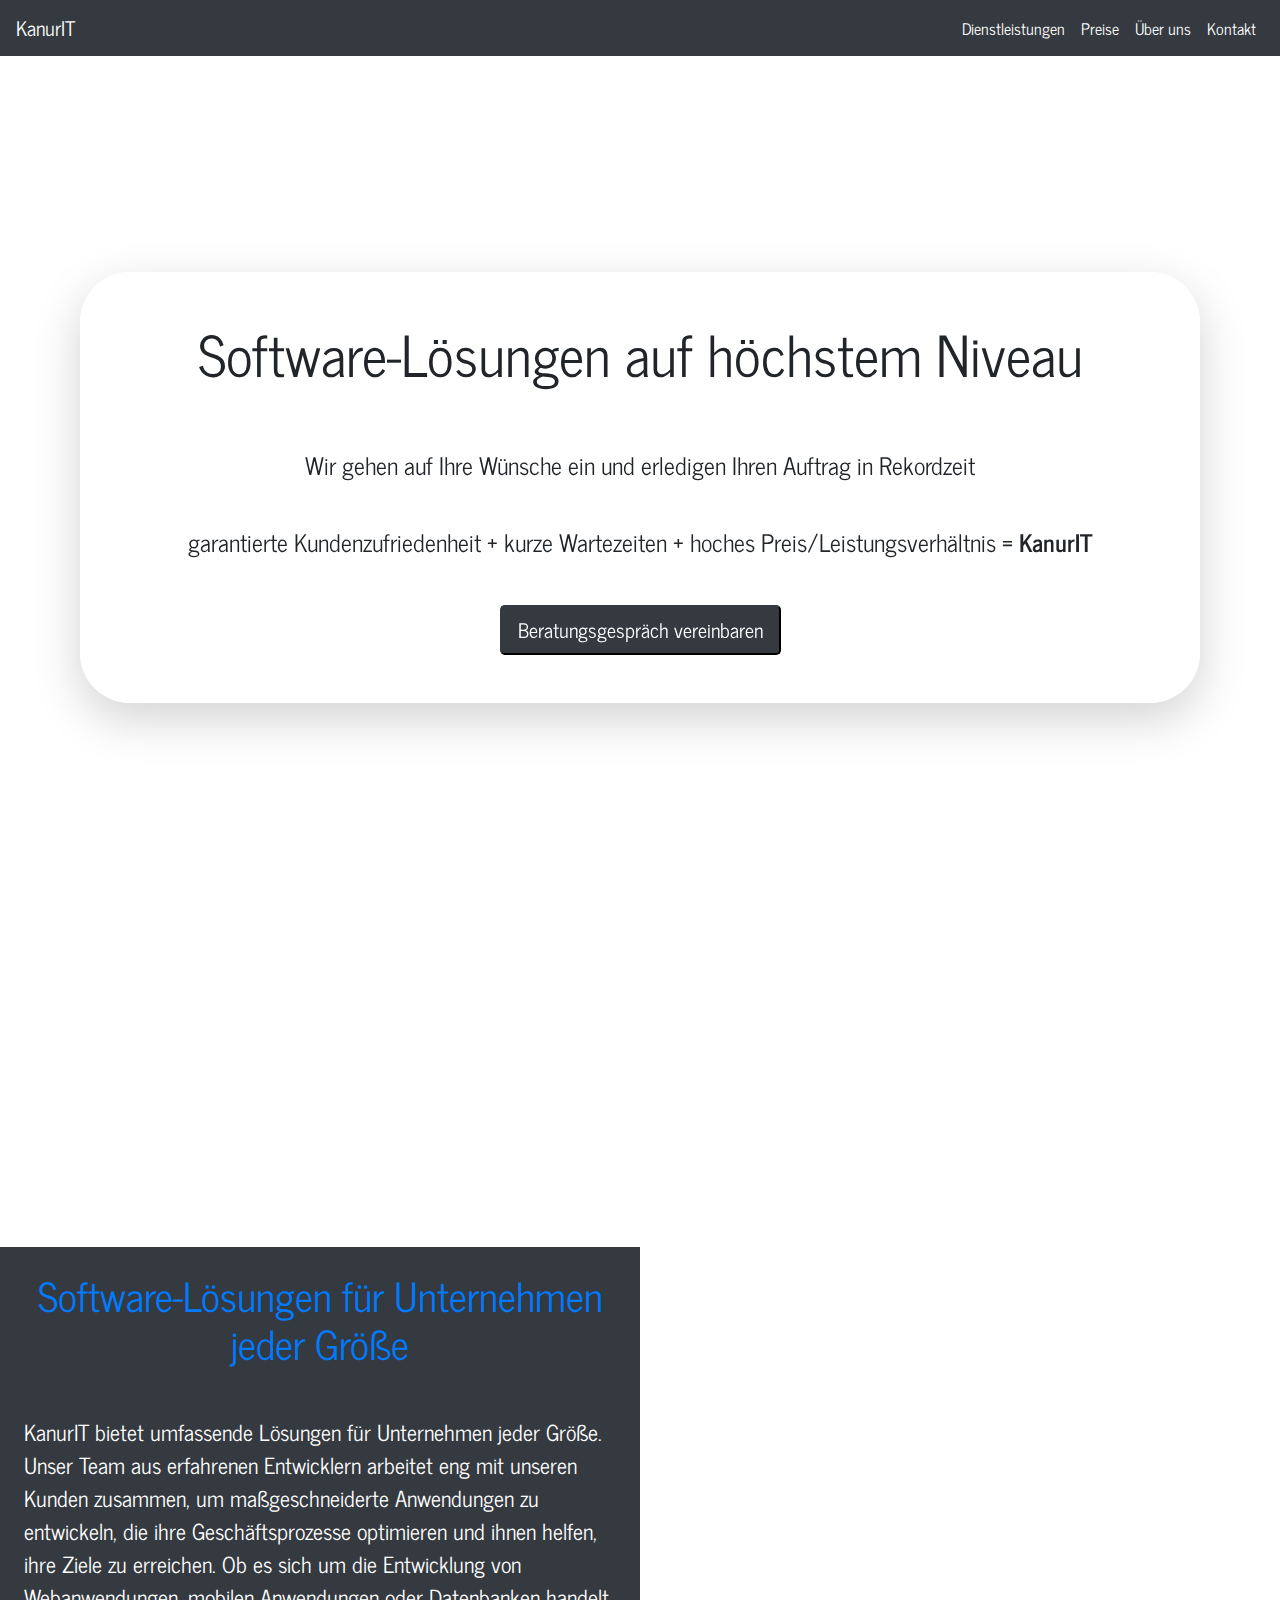
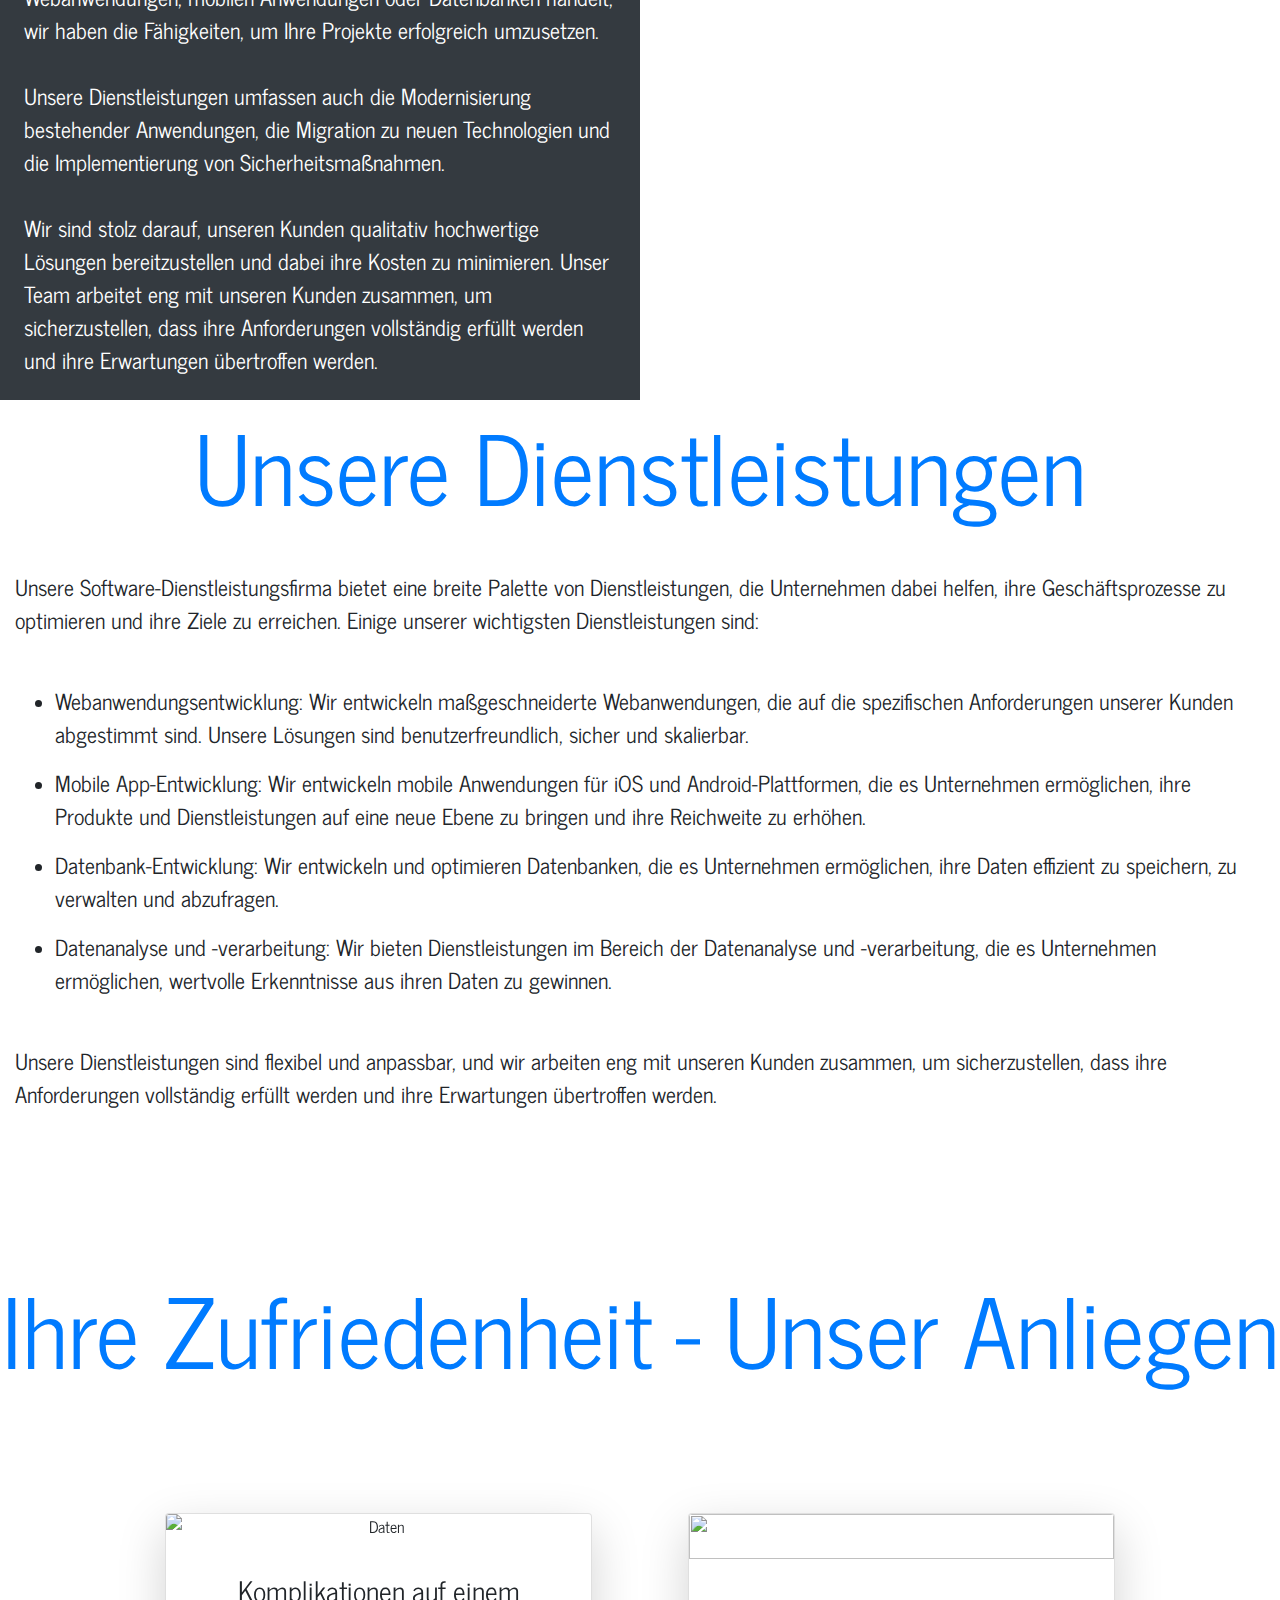
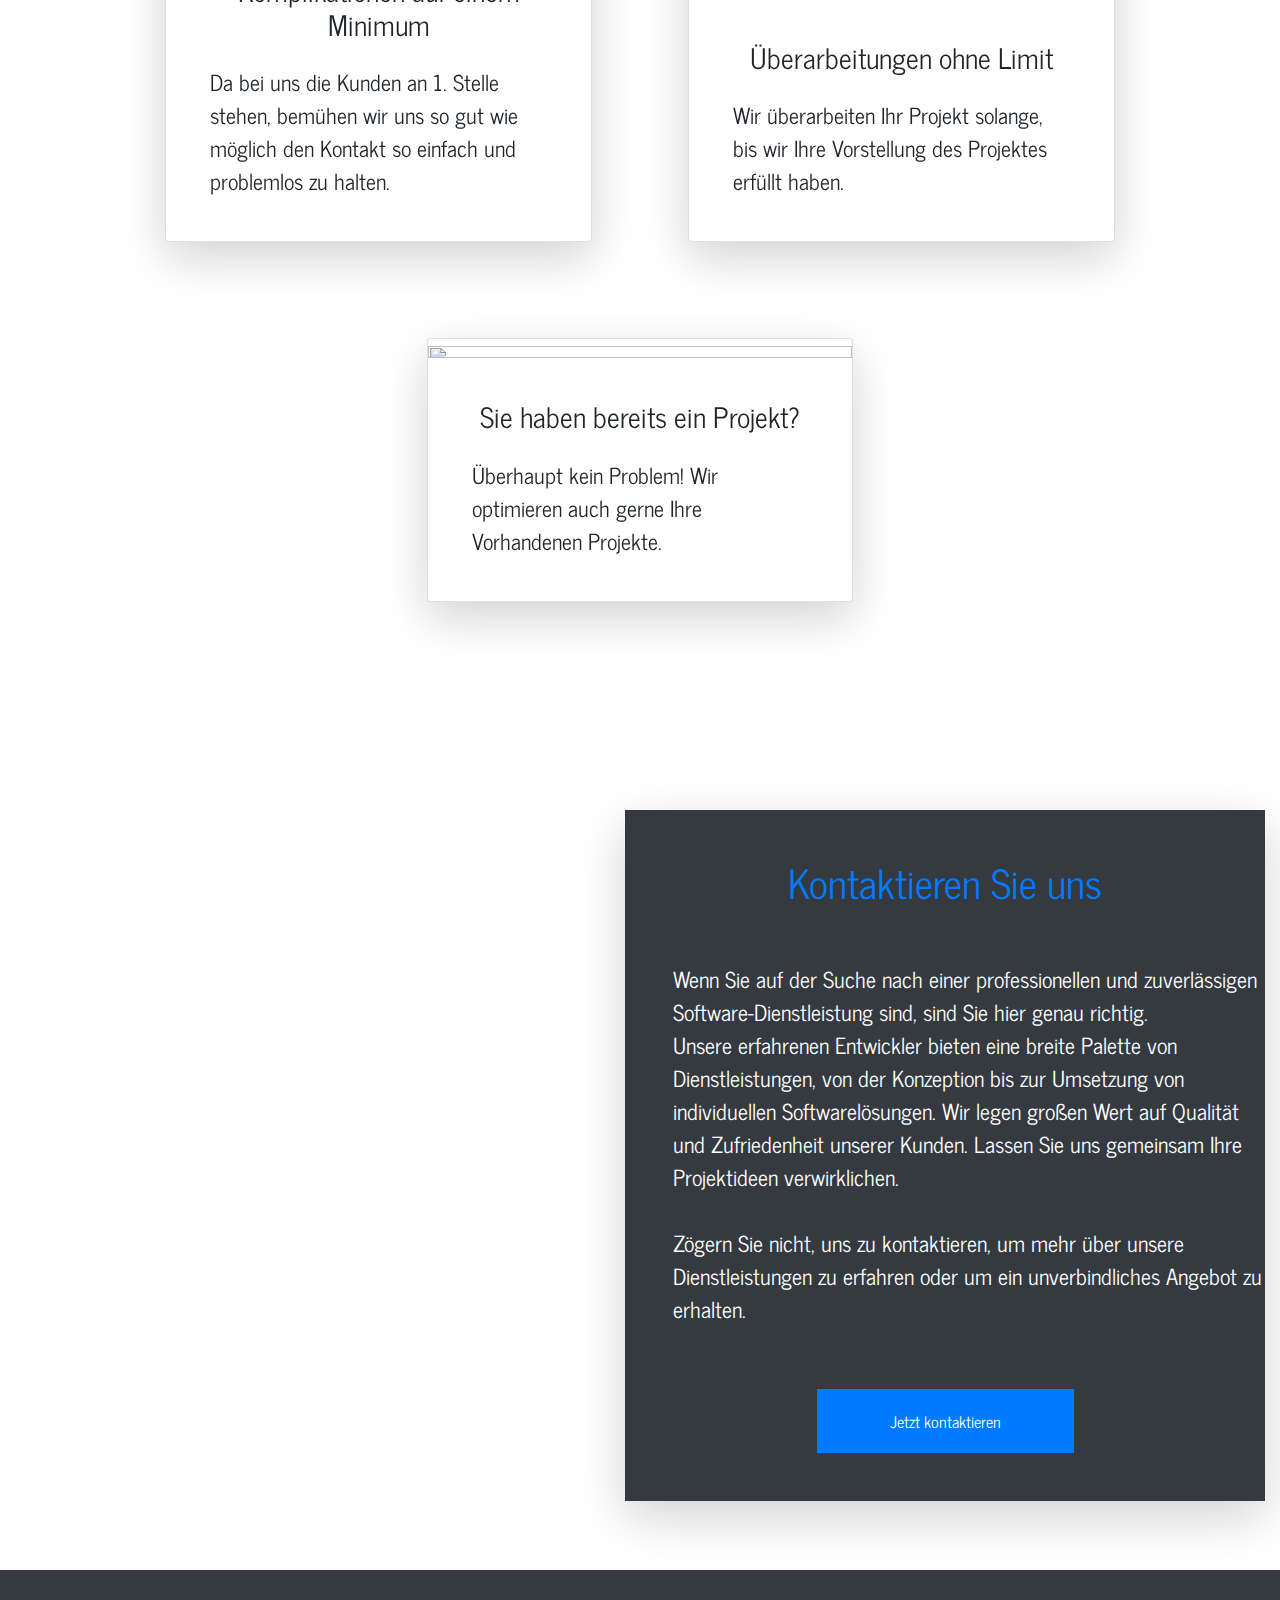
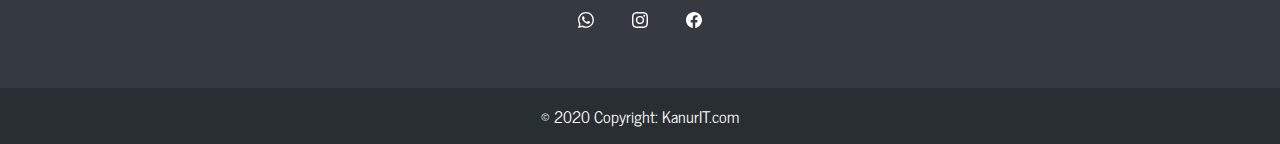
==== commit c111ed78: "update look" ====
--- a/index.html
+++ b/index.html
@@ -58,7 +58,7 @@
           Wir sind stolz darauf, unseren Kunden qualitativ hochwertige Lösungen bereitzustellen und dabei ihre Kosten zu minimieren. Unser Team arbeitet eng mit unseren Kunden zusammen, um sicherzustellen, dass ihre Anforderungen vollständig erfüllt werden und ihre Erwartungen übertroffen werden.</p>
       </div>
     </div>
-    <div class="col-md-6 col-sm-12">
+    <div class="col-lg-6">
       <img class="img-fluid" src="pictures/arbeit.jpg" alt="">
     </div>
   </div>
@@ -77,22 +77,22 @@
   </div>
   
   <h1 class="display-1 text-center text-primary" style="margin: 10rem 0 5rem;">Ihre Zufriedenheit - Unser Anliegen</h1>
-  <div class="row no-gutters">
-    <div class="col-md-4 col-lg-3 content card shadow-lg m-5">
+  <div class="row no-gutters justify-content-center">
+    <div class="col-lg-4 col-lg-3 content card shadow-lg m-5">
       <img class="card-img-top img-sizing" src="pictures/kunde-picture.jpg" alt="Daten">
       <div class="card-body">
         <h3 class="mt-3 card-title">Komplikationen auf einem Minimum</h3>
         <p class="card-text m-4">Da bei uns die Kunden an 1. Stelle stehen, bemühen wir uns so gut wie möglich den Kontakt so einfach und problemlos zu halten.</p>
       </div>
     </div>
-    <div class="col-md-4 col-lg-3 content card shadow-lg m-5">
+    <div class="col-lg-4 col-lg-3 content card shadow-lg m-5">
       <img src="pictures/again-picture.jpg" alt="" class="card-img-top img-sizing">
       <div class="card-body">
         <h3 class="mt-3 card-title">Überarbeitungen ohne Limit</h3>
         <p class="card-text m-4">Wir überarbeiten Ihr Projekt solange, bis wir Ihre Vorstellung des Projektes erfüllt haben.</p>
       </div>
     </div>
-    <div class="col-md-4 col-lg-3 content card shadow-lg m-5">
+    <div class="col-lg-4 col-lg-3 content card shadow-lg m-5">
       <img src="pictures/speed-picture.jpg" alt="" class="card-img-top img-sizing">
       <div class="card-body">
         <h3 class="mt-3 card-title">Sie haben bereits ein Projekt?</h3>
@@ -102,10 +102,10 @@
   </div>
   
     <div class="row text-ml">
-      <div class="col-md-6">
+      <div class="col-lg-6 p-0">
         <img class="img-fluid" src="pictures/kundengespraech.jpg" alt="">
       </div>
-      <div class="col-md-6 bg-dark shadow-lg">
+      <div class="col bg-dark shadow-lg">
         <div class="row justify-content-center">
           <h1 class="mt-5 text-primary">Kontaktieren Sie uns</h1>
         <div class="mt-5 ml-5">
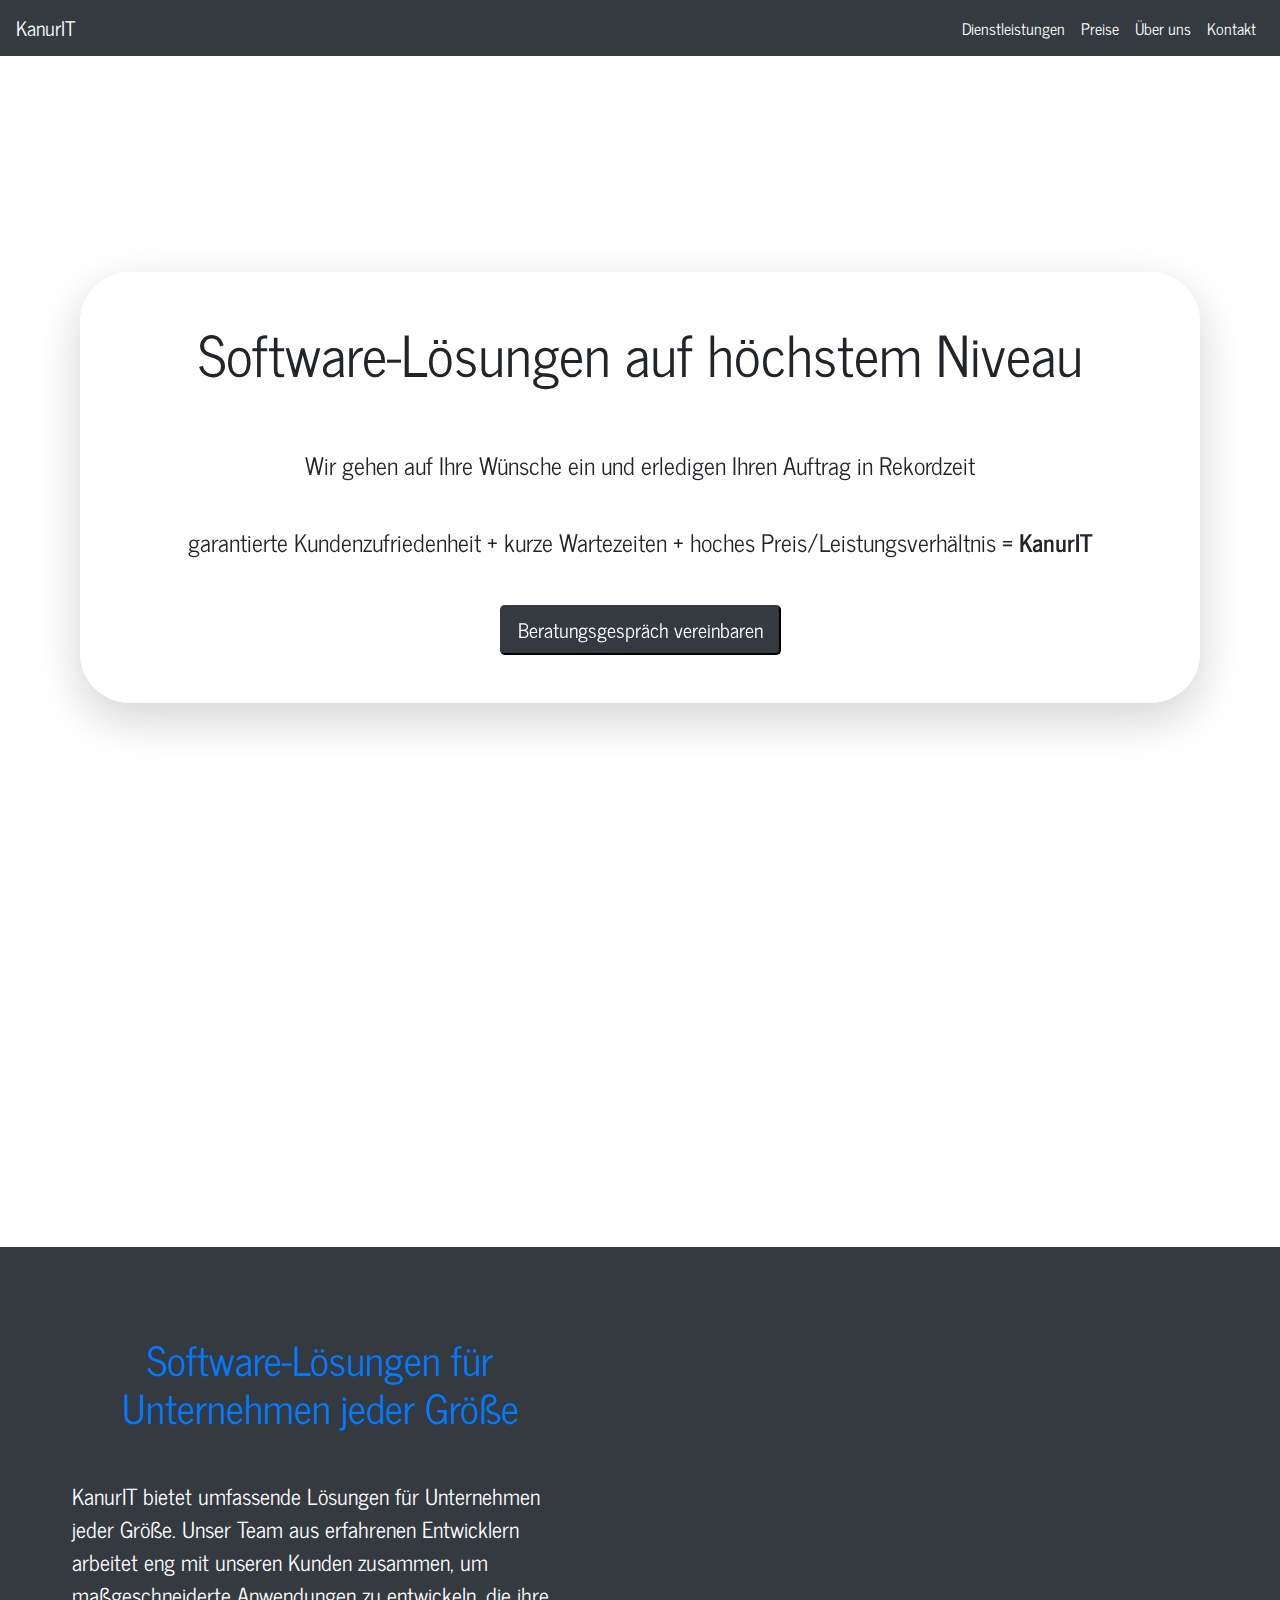
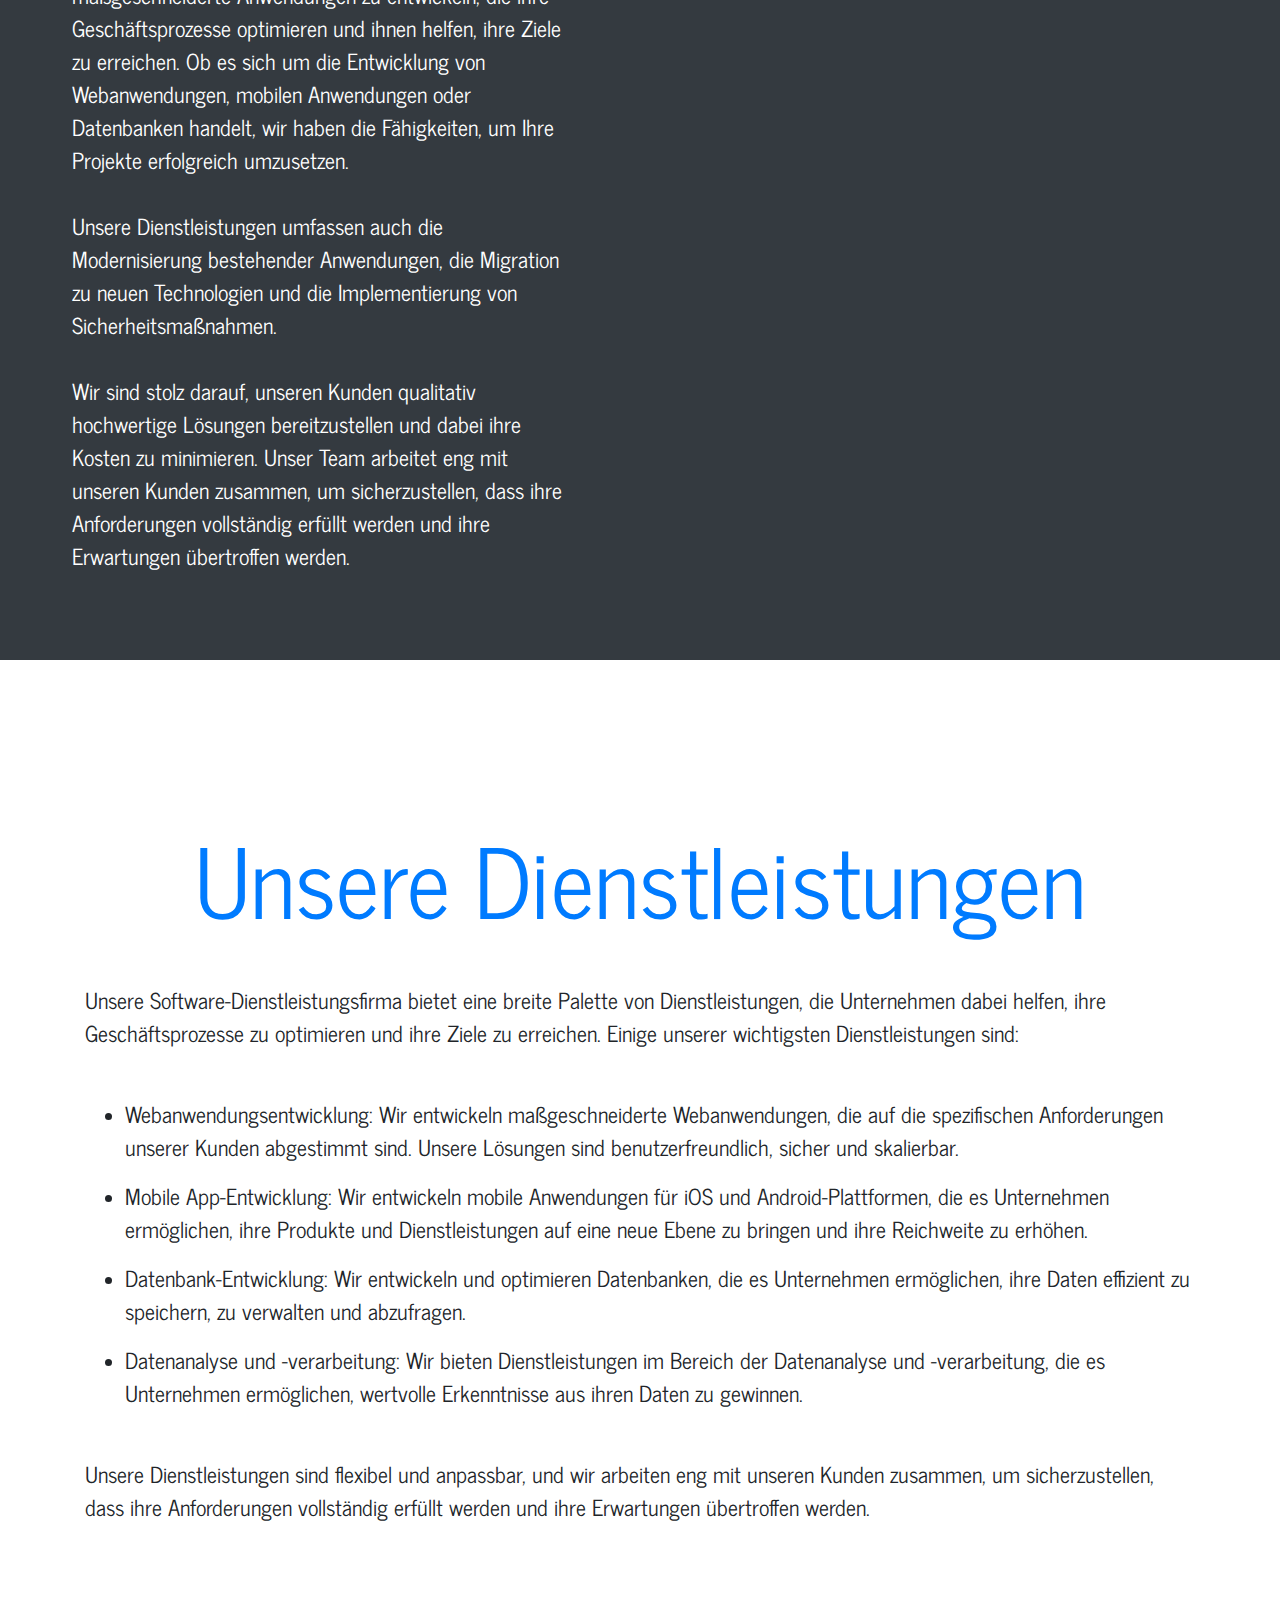
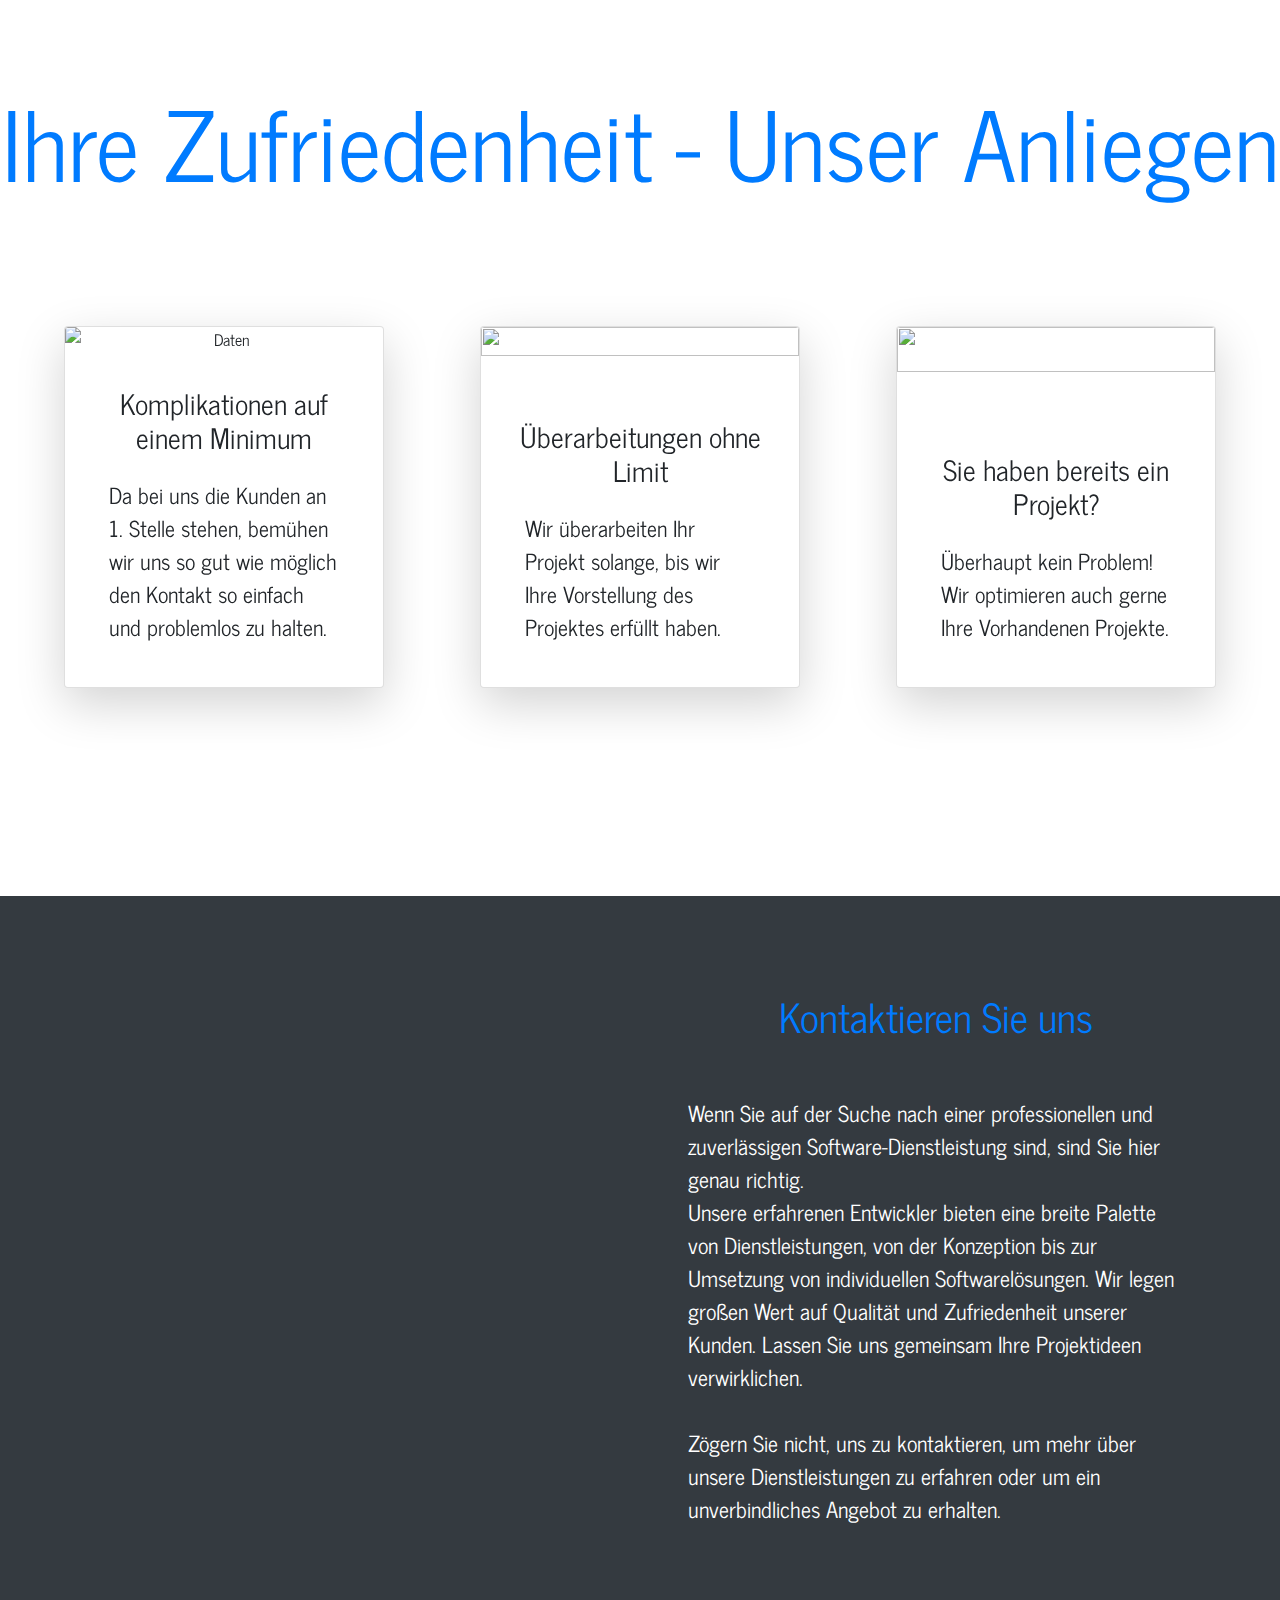
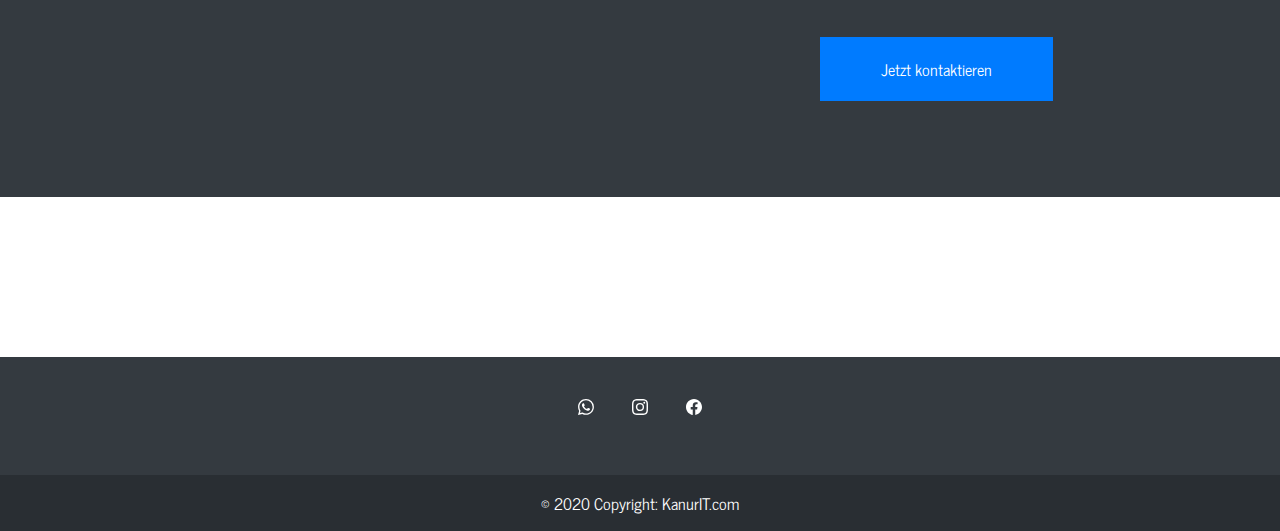
==== commit 4d7362c0: "fixed picture positioning" ====
--- a/index.html
+++ b/index.html
@@ -46,8 +46,8 @@
     </div>
   </section>
   
-  <div class="row no-gutters text-ml">
-    <div class="col bg-dark">
+  <div class="row text-ml mx-0 py-3 bg-dark">
+    <div class="col p-5">
       <h1 class="mt-4 mb-5 text-primary">Software-Lösungen für Unternehmen jeder Größe</h1>
       <div class="m-4">
         <p>KanurIT bietet umfassende Lösungen für Unternehmen jeder Größe. Unser Team aus erfahrenen Entwicklern arbeitet eng mit unseren Kunden zusammen, um maßgeschneiderte Anwendungen zu entwickeln, die ihre Geschäftsprozesse optimieren und ihnen helfen, ihre Ziele zu erreichen.
@@ -58,41 +58,44 @@
           Wir sind stolz darauf, unseren Kunden qualitativ hochwertige Lösungen bereitzustellen und dabei ihre Kosten zu minimieren. Unser Team arbeitet eng mit unseren Kunden zusammen, um sicherzustellen, dass ihre Anforderungen vollständig erfüllt werden und ihre Erwartungen übertroffen werden.</p>
       </div>
     </div>
-    <div class="col-lg-6">
+    <div class="col-lg-6 align-self-center p-5">
       <img class="img-fluid" src="pictures/arbeit.jpg" alt="">
     </div>
   </div>
   </div>
   
-  <div class="text-middle text-center container-fluid">
-    <h1 class="display-1 text-primary">Unsere Dienstleistungen</h1>
-    <p class="mt-5">Unsere Software-Dienstleistungsfirma bietet eine breite Palette von Dienstleistungen, die Unternehmen dabei helfen, ihre Geschäftsprozesse zu optimieren und ihre Ziele zu erreichen. Einige unserer wichtigsten Dienstleistungen sind:</p>
-    <ul>
-      <li><p class="mt-5">Webanwendungsentwicklung: Wir entwickeln maßgeschneiderte Webanwendungen, die auf die spezifischen Anforderungen unserer Kunden abgestimmt sind. Unsere Lösungen sind benutzerfreundlich, sicher und skalierbar.</p></li>
-      <li><p>Mobile App-Entwicklung: Wir entwickeln mobile Anwendungen für iOS und Android-Plattformen, die es Unternehmen ermöglichen, ihre Produkte und Dienstleistungen auf eine neue Ebene zu bringen und ihre Reichweite zu erhöhen.</p></li>
-      <li><p>Datenbank-Entwicklung: Wir entwickeln und optimieren Datenbanken, die es Unternehmen ermöglichen, ihre Daten effizient zu speichern, zu verwalten und abzufragen.</p></li>
-      <li><p>Datenanalyse und -verarbeitung: Wir bieten Dienstleistungen im Bereich der Datenanalyse und -verarbeitung, die es Unternehmen ermöglichen, wertvolle Erkenntnisse aus ihren Daten zu gewinnen.</p></li>
-    </ul>
-    <p class="mt-5">Unsere Dienstleistungen sind flexibel und anpassbar, und wir arbeiten eng mit unseren Kunden zusammen, um sicherzustellen, dass ihre Anforderungen vollständig erfüllt werden und ihre Erwartungen übertroffen werden.</p>
+  <div class="container">
+    <div class="text-center">
+      <h1 class="display-1 text-primary">Unsere Dienstleistungen</h1>
+      <p class="mt-5">Unsere Software-Dienstleistungsfirma bietet eine breite Palette von Dienstleistungen, die Unternehmen dabei helfen, ihre Geschäftsprozesse zu optimieren und ihre Ziele zu erreichen. Einige unserer wichtigsten Dienstleistungen sind:</p>
+      <ul>
+        <li><p class="mt-5">Webanwendungsentwicklung: Wir entwickeln maßgeschneiderte Webanwendungen, die auf die spezifischen Anforderungen unserer Kunden abgestimmt sind. Unsere Lösungen sind benutzerfreundlich, sicher und skalierbar.</p></li>
+        <li><p>Mobile App-Entwicklung: Wir entwickeln mobile Anwendungen für iOS und Android-Plattformen, die es Unternehmen ermöglichen, ihre Produkte und Dienstleistungen auf eine neue Ebene zu bringen und ihre Reichweite zu erhöhen.</p></li>
+        <li><p>Datenbank-Entwicklung: Wir entwickeln und optimieren Datenbanken, die es Unternehmen ermöglichen, ihre Daten effizient zu speichern, zu verwalten und abzufragen.</p></li>
+        <li><p>Datenanalyse und -verarbeitung: Wir bieten Dienstleistungen im Bereich der Datenanalyse und -verarbeitung, die es Unternehmen ermöglichen, wertvolle Erkenntnisse aus ihren Daten zu gewinnen.</p></li>
+      </ul>
+      <p class="mt-5">Unsere Dienstleistungen sind flexibel und anpassbar, und wir arbeiten eng mit unseren Kunden zusammen, um sicherzustellen, dass ihre Anforderungen vollständig erfüllt werden und ihre Erwartungen übertroffen werden.</p>
+    </div>
+    
   </div>
   
   <h1 class="display-1 text-center text-primary" style="margin: 10rem 0 5rem;">Ihre Zufriedenheit - Unser Anliegen</h1>
   <div class="row no-gutters justify-content-center">
-    <div class="col-lg-4 col-lg-3 content card shadow-lg m-5">
+    <div class=" col-lg-3 content card shadow-lg m-5">
       <img class="card-img-top img-sizing" src="pictures/kunde-picture.jpg" alt="Daten">
       <div class="card-body">
         <h3 class="mt-3 card-title">Komplikationen auf einem Minimum</h3>
         <p class="card-text m-4">Da bei uns die Kunden an 1. Stelle stehen, bemühen wir uns so gut wie möglich den Kontakt so einfach und problemlos zu halten.</p>
       </div>
     </div>
-    <div class="col-lg-4 col-lg-3 content card shadow-lg m-5">
+    <div class="col-lg-3 content card shadow-lg m-5">
       <img src="pictures/again-picture.jpg" alt="" class="card-img-top img-sizing">
       <div class="card-body">
         <h3 class="mt-3 card-title">Überarbeitungen ohne Limit</h3>
         <p class="card-text m-4">Wir überarbeiten Ihr Projekt solange, bis wir Ihre Vorstellung des Projektes erfüllt haben.</p>
       </div>
     </div>
-    <div class="col-lg-4 col-lg-3 content card shadow-lg m-5">
+    <div class="col-lg-3 content card shadow-lg m-5">
       <img src="pictures/speed-picture.jpg" alt="" class="card-img-top img-sizing">
       <div class="card-body">
         <h3 class="mt-3 card-title">Sie haben bereits ein Projekt?</h3>
@@ -101,14 +104,14 @@
     </div>
   </div>
   
-    <div class="row text-ml">
-      <div class="col-lg-6 p-0">
+    <div class="row text-ml bg-dark p-5 mx-0">
+      <div class="col-lg-6 align-self-center">
         <img class="img-fluid" src="pictures/kundengespraech.jpg" alt="">
       </div>
-      <div class="col bg-dark shadow-lg">
+      <div class="col bg-dark">
         <div class="row justify-content-center">
           <h1 class="mt-5 text-primary">Kontaktieren Sie uns</h1>
-        <div class="mt-5 ml-5">
+        <div class="p-5">
           <p>Wenn Sie auf der Suche nach einer professionellen und zuverlässigen Software-Dienstleistung sind, sind Sie hier genau richtig. <br> Unsere erfahrenen Entwickler bieten eine breite Palette von Dienstleistungen, von der Konzeption bis zur Umsetzung von individuellen Softwarelösungen. Wir legen großen Wert auf Qualität und Zufriedenheit unserer Kunden. Lassen Sie uns gemeinsam Ihre Projektideen verwirklichen. <br> <br> Zögern Sie nicht, uns zu kontaktieren, um mehr über unsere Dienstleistungen zu erfahren oder um ein unverbindliches Angebot zu erhalten.</p>
         </div>
         </div>
--- a/mainstyle.css
+++ b/mainstyle.css
@@ -44,7 +44,7 @@
 }
 .text-ml{
   margin: 10rem 0 10rem 0;
-  height: 600px;
+  height: auto;
   width: 100%;
   color: white;
 }
@@ -59,4 +59,4 @@
 }
 #footer{
   height: 5rem;
-}
+}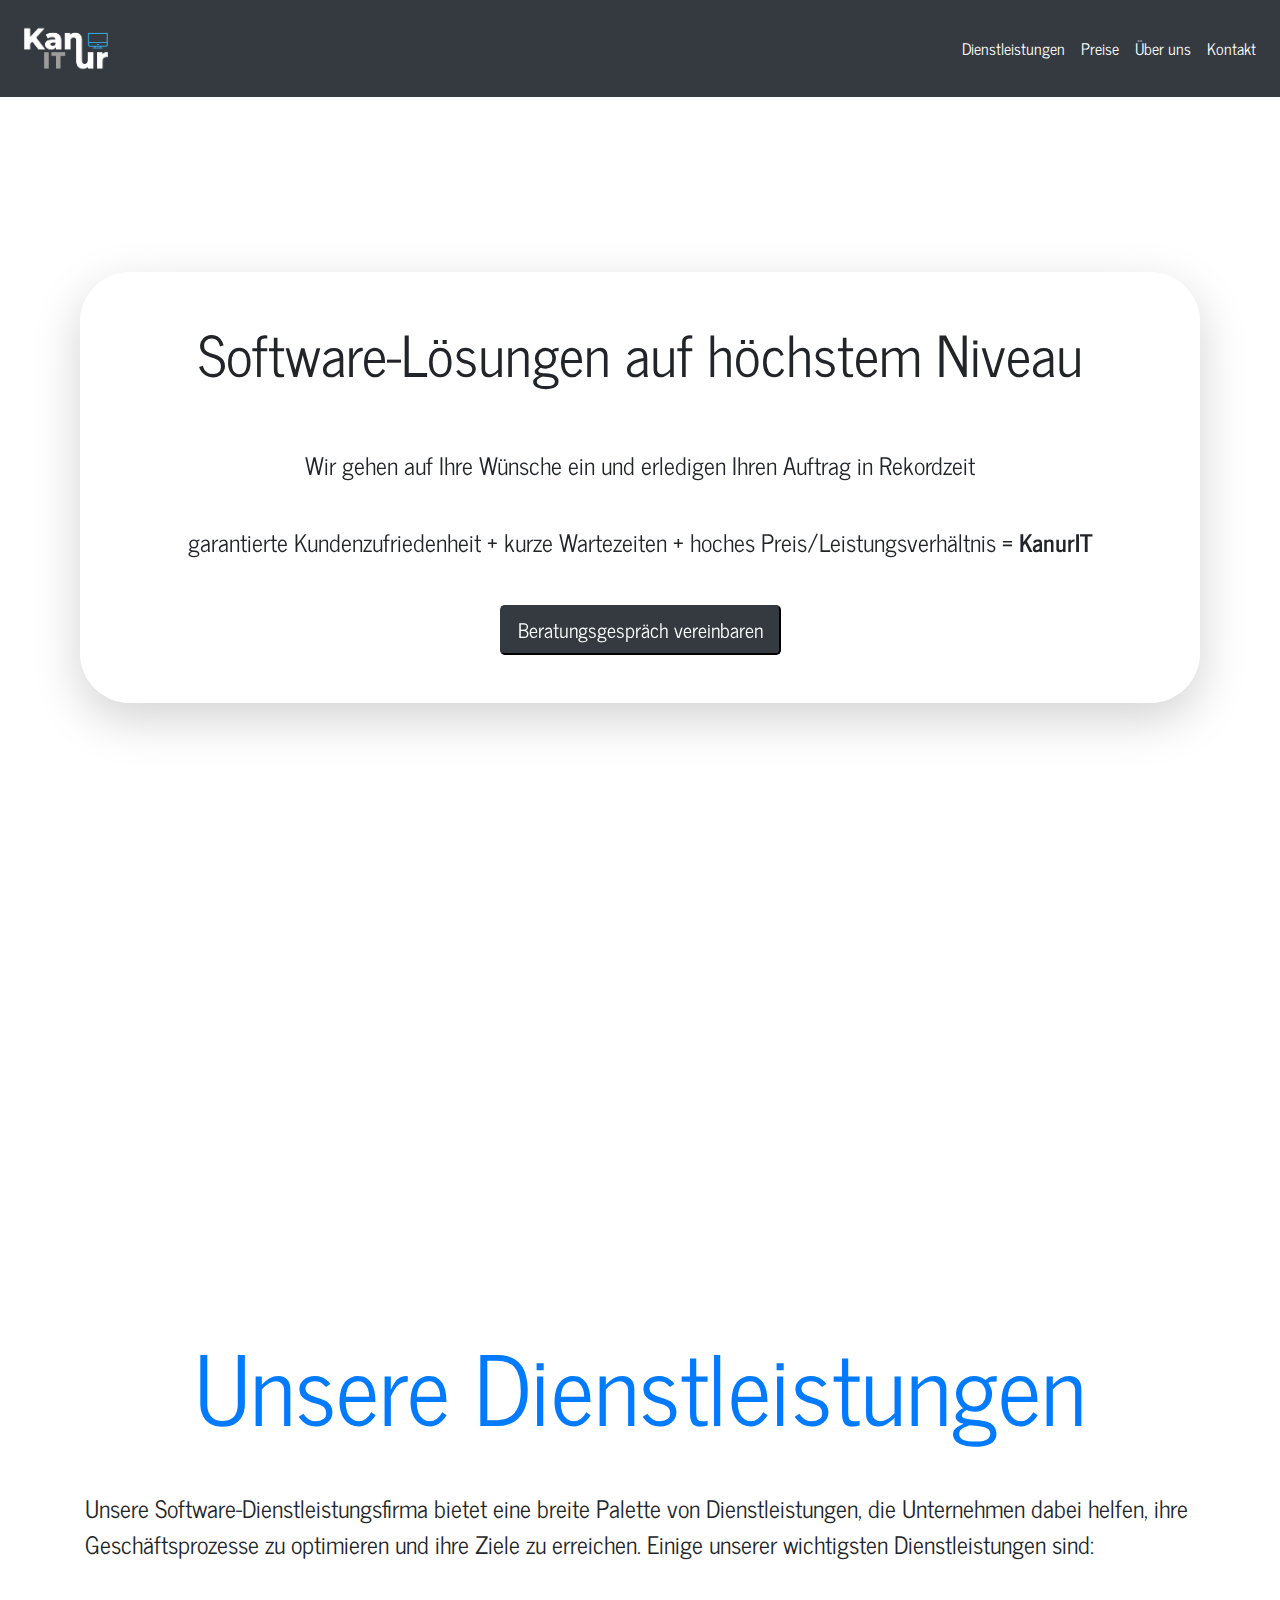
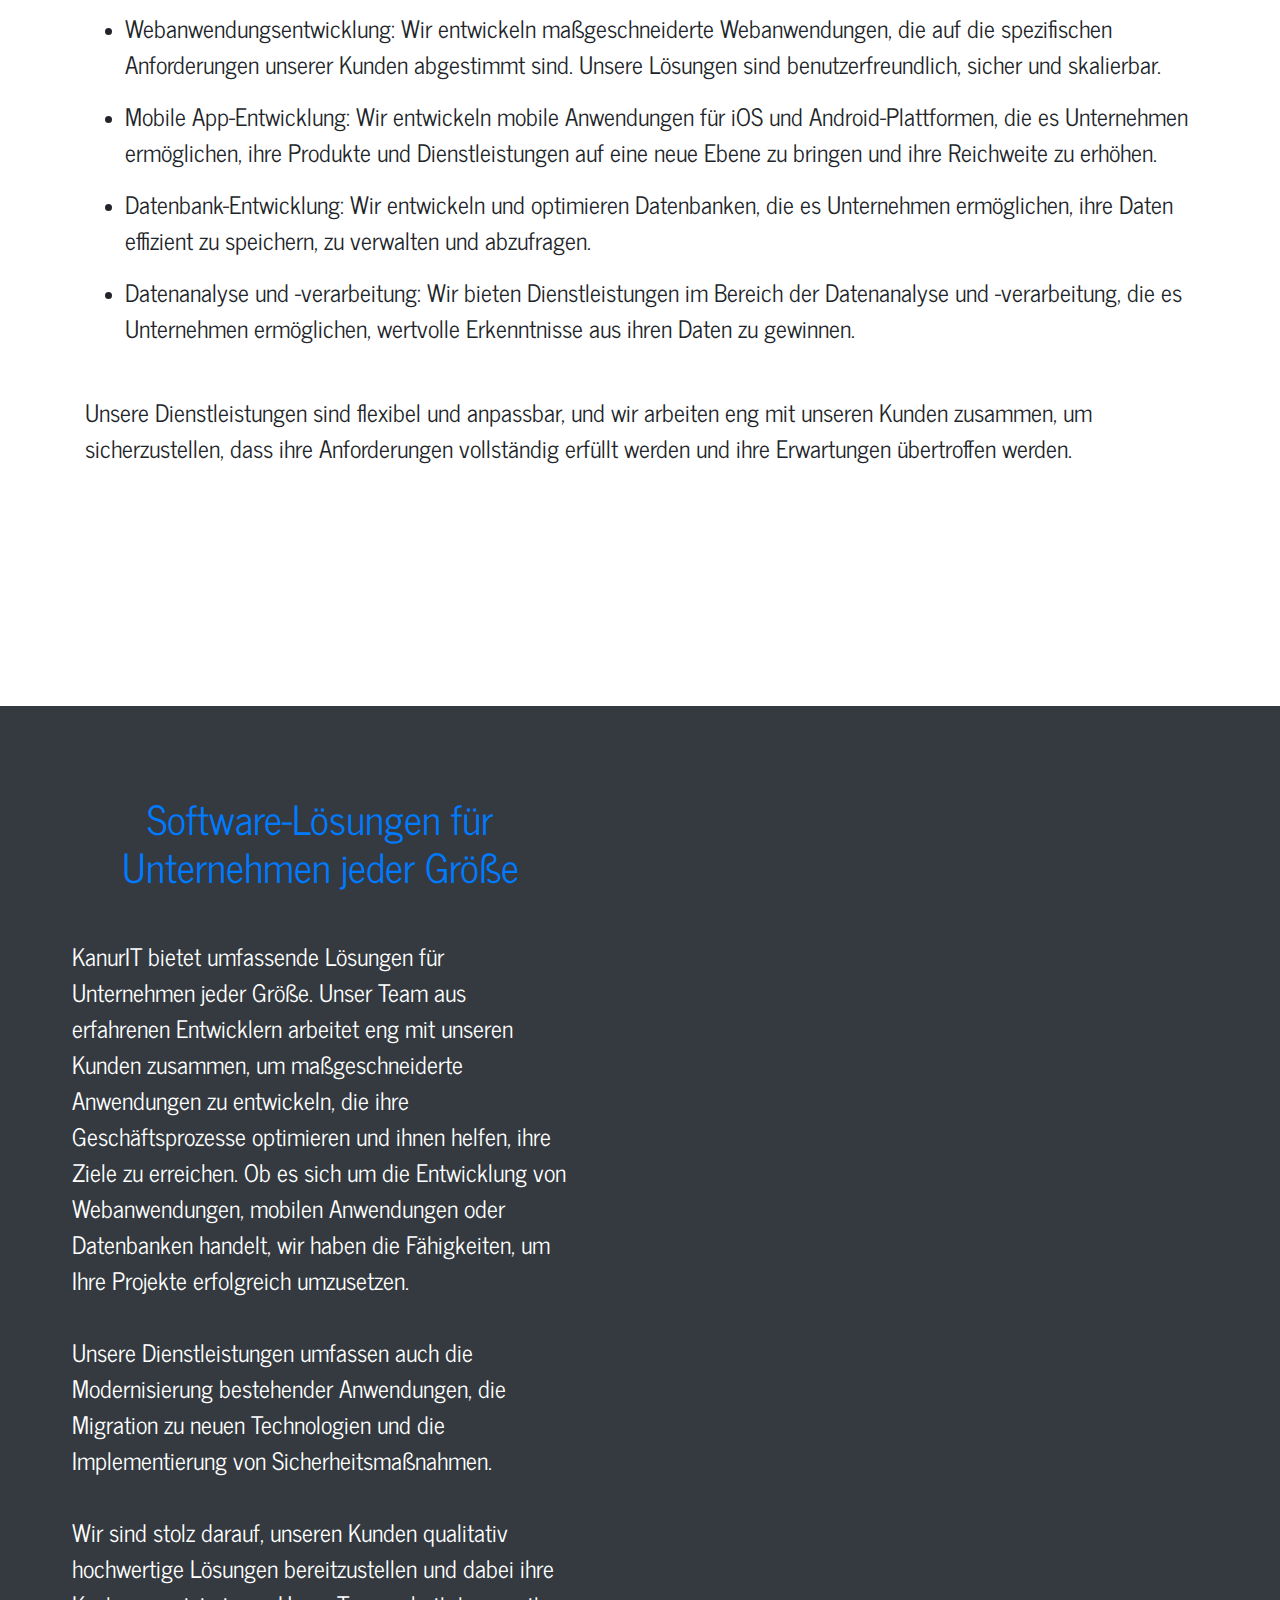
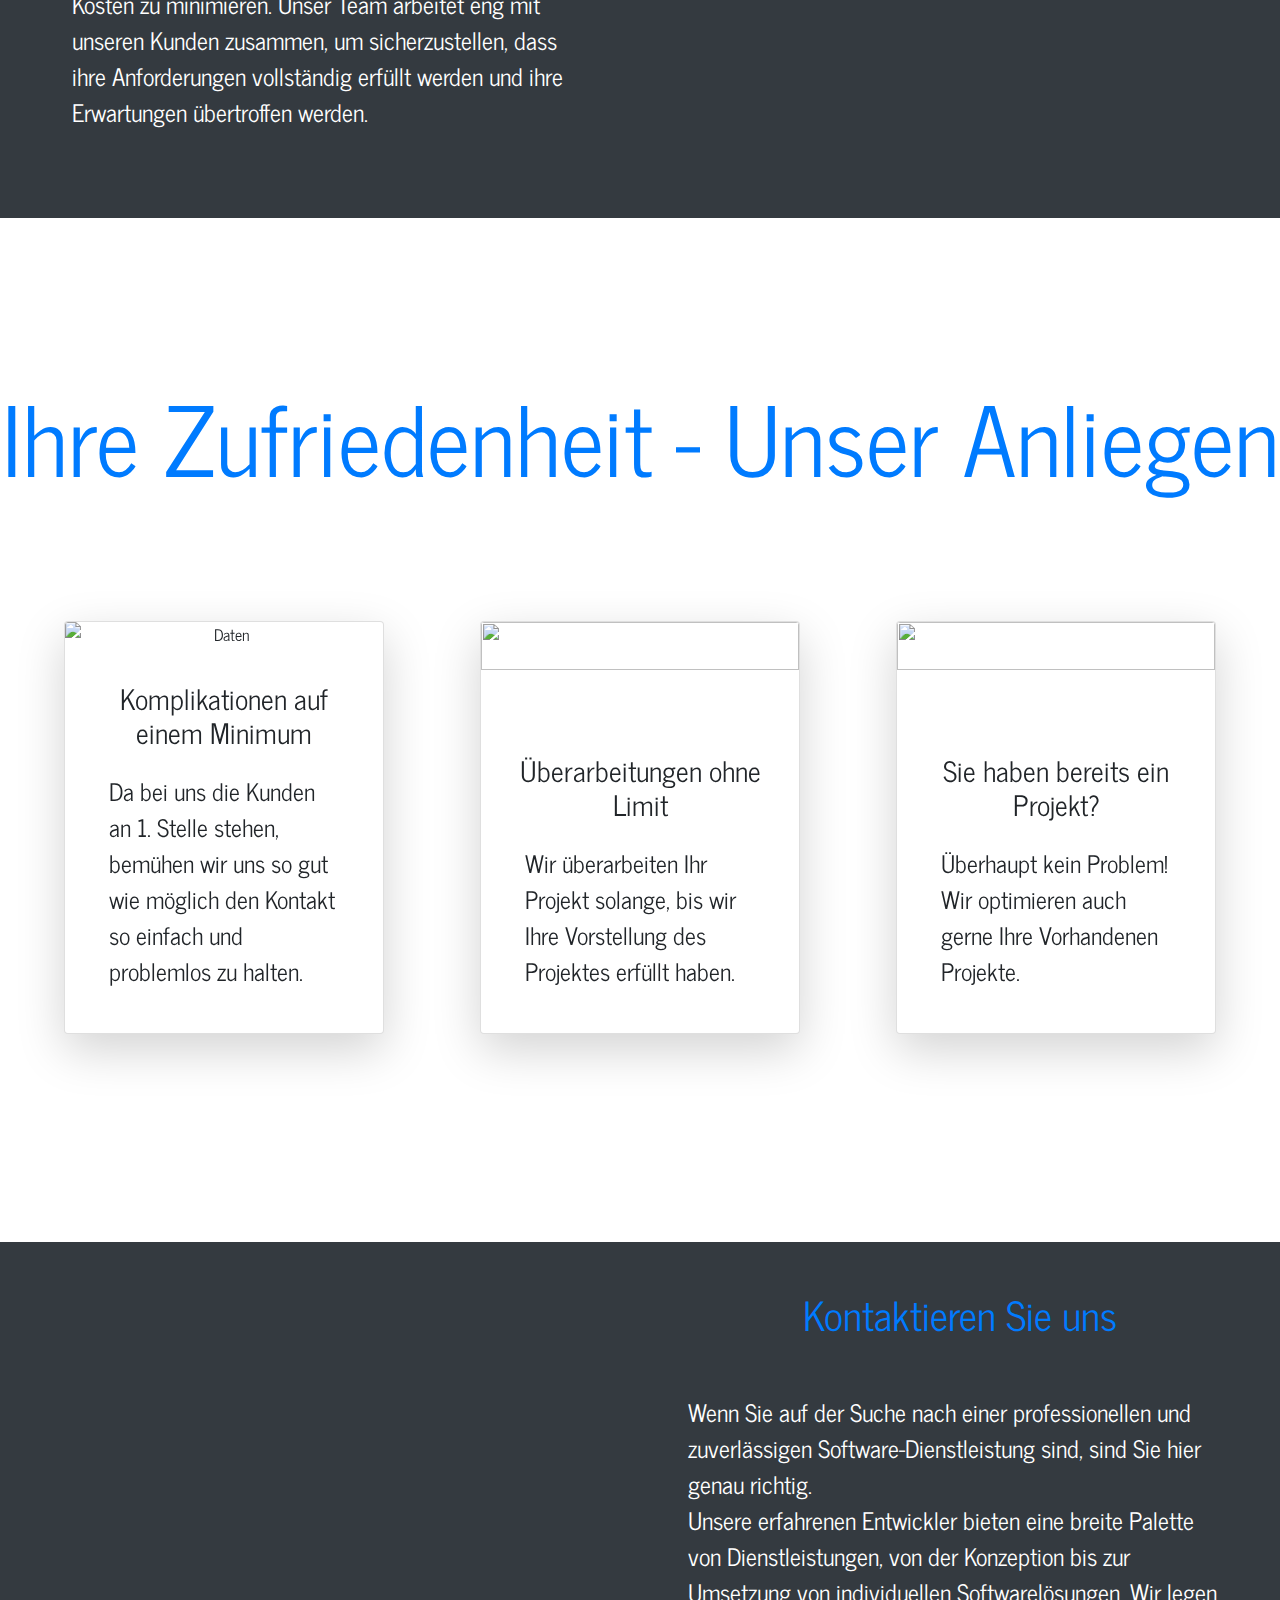
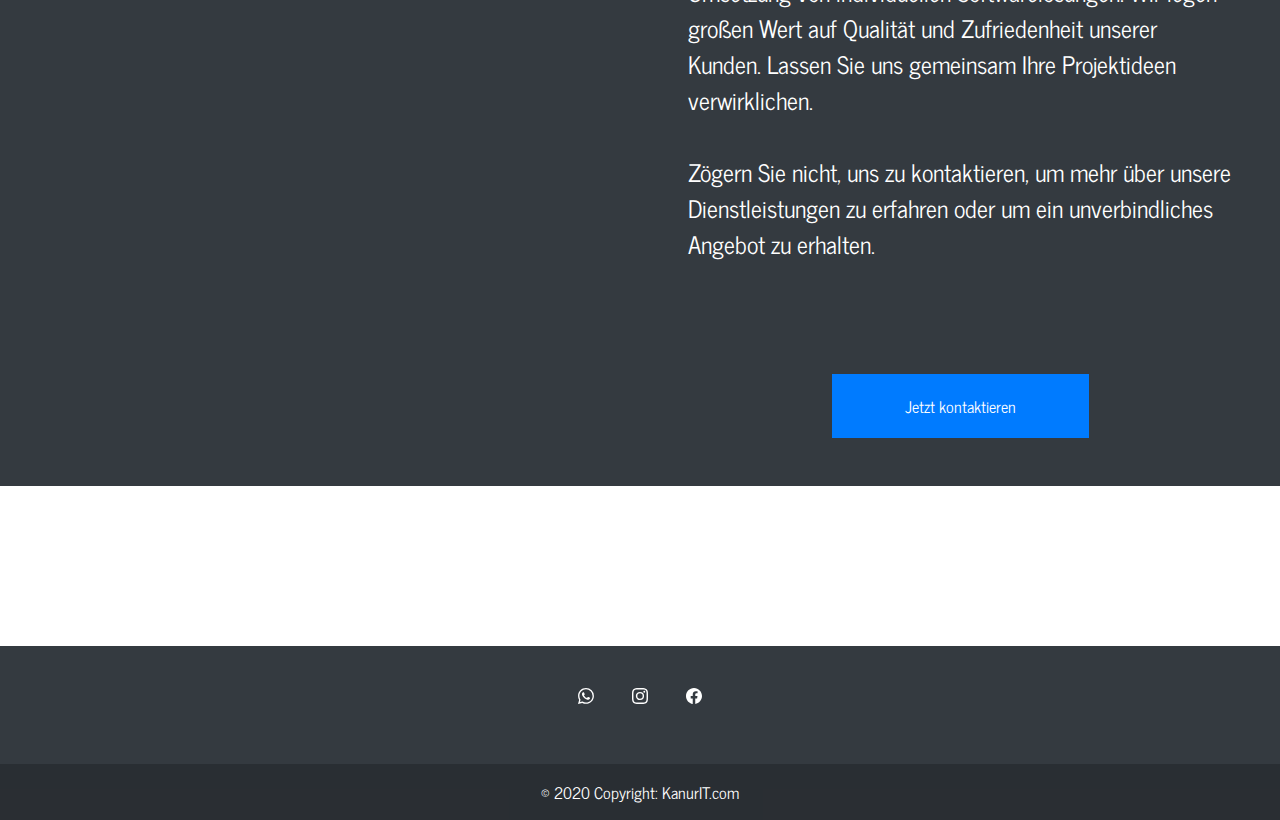
==== commit 07e657f9: "Major Changes Added" ====
--- a/index.html
+++ b/index.html
@@ -6,20 +6,21 @@
     <link rel="preconnect" href="https://fonts.googleapis.com">
     <link rel="preconnect" href="https://fonts.gstatic.com" crossorigin>
     <link href="https://fonts.googleapis.com/css2?family=News+Cycle:wght@700&display=swap" rel="stylesheet">
+    <link rel="icon" type="image/x-icon" href="pictures/KanurIT.ico">
     <link rel="stylesheet" href="https://cdn.jsdelivr.net/npm/bootstrap@4.3.1/dist/css/bootstrap.min.css" integrity="sha384-ggOyR0iXCbMQv3Xipma34MD+dH/1fQ784/j6cY/iJTQUOhcWr7x9JvoRxT2MZw1T" crossorigin="anonymous">
     <script src="https://code.jquery.com/jquery-3.4.1.slim.min.js" integrity="sha384-J6qa4849blE2+poT4WnyKhv5vZF5SrPo0iEjwBvKU7imGFAV0wwj1yYfoRSJoZ+n" crossorigin="anonymous"></script>
     <script src="https://cdn.jsdelivr.net/npm/popper.js@1.16.0/dist/umd/popper.min.js" integrity="sha384-Q6E9RHvbIyZFJoft+2mJbHaEWldlvI9IOYy5n3zV9zzTtmI3UksdQRVvoxMfooAo" crossorigin="anonymous"></script>
     <script src="https://cdn.jsdelivr.net/npm/bootstrap@4.4.1/dist/js/bootstrap.min.js" integrity="sha384-wfSDF2E50Y2D1uUdj0O3uMBJnjuUD4Ih7YwaYd1iqfktj0Uod8GCExl3Og8ifwB6" crossorigin="anonymous"></script>
     <title>KanurIT - Startseite</title>
   </head>
-  <body">
+  <body>
     
   <section class="heading">
     <nav class="navbar navbar-expand-lg navbar-light fixed-top bg-dark">
       <button class="navbar-toggler" type="button text-white" data-toggle="collapse" data-target="#toggle" aria-controls="toggle" aria-expanded="false" aria-label="Toggle navigation">
         <span class="navbar-toggler-icon"></span>
       </button>
-      <a class="navbar-brand text-white" href="#">KanurIT</a>
+      <a class="navbar-brand text-white" href="index.html"><img src="pictures/Kanur_IT2.png" id="navigationbar" alt=""></a>
     
       <div class="collapse navbar-collapse" id="toggle">
         <ul class="navbar-nav ml-auto mt-2 mt-lg-0">
@@ -45,6 +46,21 @@
       <button class="btn-dark btn-lg btnpositioning bold m-5">Beratungsgespräch vereinbaren</button>
     </div>
   </section>
+    
+  <div class="container margin-content">
+    <div class="text-center">
+      <h1 class="display-1 text-primary">Unsere Dienstleistungen</h1>
+      <p class="mt-5">Unsere Software-Dienstleistungsfirma bietet eine breite Palette von Dienstleistungen, die Unternehmen dabei helfen, ihre Geschäftsprozesse zu optimieren und ihre Ziele zu erreichen. Einige unserer wichtigsten Dienstleistungen sind:</p>
+      <ul>
+        <li><p class="mt-5">Webanwendungsentwicklung: Wir entwickeln maßgeschneiderte Webanwendungen, die auf die spezifischen Anforderungen unserer Kunden abgestimmt sind. Unsere Lösungen sind benutzerfreundlich, sicher und skalierbar.</p></li>
+        <li><p>Mobile App-Entwicklung: Wir entwickeln mobile Anwendungen für iOS und Android-Plattformen, die es Unternehmen ermöglichen, ihre Produkte und Dienstleistungen auf eine neue Ebene zu bringen und ihre Reichweite zu erhöhen.</p></li>
+        <li><p>Datenbank-Entwicklung: Wir entwickeln und optimieren Datenbanken, die es Unternehmen ermöglichen, ihre Daten effizient zu speichern, zu verwalten und abzufragen.</p></li>
+        <li><p>Datenanalyse und -verarbeitung: Wir bieten Dienstleistungen im Bereich der Datenanalyse und -verarbeitung, die es Unternehmen ermöglichen, wertvolle Erkenntnisse aus ihren Daten zu gewinnen.</p></li>
+      </ul>
+      <p class="mt-5">Unsere Dienstleistungen sind flexibel und anpassbar, und wir arbeiten eng mit unseren Kunden zusammen, um sicherzustellen, dass ihre Anforderungen vollständig erfüllt werden und ihre Erwartungen übertroffen werden.</p>
+    </div>
+    
+  </div>
   
   <div class="row text-ml mx-0 py-3 bg-dark">
     <div class="col p-5">
@@ -62,21 +78,6 @@
       <img class="img-fluid" src="pictures/arbeit.jpg" alt="">
     </div>
   </div>
-  </div>
-  
-  <div class="container">
-    <div class="text-center">
-      <h1 class="display-1 text-primary">Unsere Dienstleistungen</h1>
-      <p class="mt-5">Unsere Software-Dienstleistungsfirma bietet eine breite Palette von Dienstleistungen, die Unternehmen dabei helfen, ihre Geschäftsprozesse zu optimieren und ihre Ziele zu erreichen. Einige unserer wichtigsten Dienstleistungen sind:</p>
-      <ul>
-        <li><p class="mt-5">Webanwendungsentwicklung: Wir entwickeln maßgeschneiderte Webanwendungen, die auf die spezifischen Anforderungen unserer Kunden abgestimmt sind. Unsere Lösungen sind benutzerfreundlich, sicher und skalierbar.</p></li>
-        <li><p>Mobile App-Entwicklung: Wir entwickeln mobile Anwendungen für iOS und Android-Plattformen, die es Unternehmen ermöglichen, ihre Produkte und Dienstleistungen auf eine neue Ebene zu bringen und ihre Reichweite zu erhöhen.</p></li>
-        <li><p>Datenbank-Entwicklung: Wir entwickeln und optimieren Datenbanken, die es Unternehmen ermöglichen, ihre Daten effizient zu speichern, zu verwalten und abzufragen.</p></li>
-        <li><p>Datenanalyse und -verarbeitung: Wir bieten Dienstleistungen im Bereich der Datenanalyse und -verarbeitung, die es Unternehmen ermöglichen, wertvolle Erkenntnisse aus ihren Daten zu gewinnen.</p></li>
-      </ul>
-      <p class="mt-5">Unsere Dienstleistungen sind flexibel und anpassbar, und wir arbeiten eng mit unseren Kunden zusammen, um sicherzustellen, dass ihre Anforderungen vollständig erfüllt werden und ihre Erwartungen übertroffen werden.</p>
-    </div>
-    
   </div>
   
   <h1 class="display-1 text-center text-primary" style="margin: 10rem 0 5rem;">Ihre Zufriedenheit - Unser Anliegen</h1>
@@ -104,7 +105,7 @@
     </div>
   </div>
   
-    <div class="row text-ml bg-dark p-5 mx-0">
+    <div class="row text-ml bg-dark mx-0">
       <div class="col-lg-6 align-self-center">
         <img class="img-fluid" src="pictures/kundengespraech.jpg" alt="">
       </div>
@@ -121,8 +122,8 @@
         </div>
     </div>
   
-  <footer class="bg-dark text-center text-white" style="margin-top: 3rem;">
-    <div class="container p-4 pb-0">
+  <footer class="bg-dark text-center text-white">
+    <div class="container p-4 pb-0 mb-0">
       <section class="mb-4">
   
         <a class="btn text-white btn-floating m-1" href="#!" role="button"
--- a/mainstyle.css
+++ b/mainstyle.css
@@ -1,12 +1,9 @@
 body{
   font-family: 'News Cycle', sans-serif !important;
 }
-footer{
-  margin-top: 10rem !important;
-}
 p{
   text-align: left;
-  font-size: 22px;
+  font-size: 24px;
 }
 h1{
   text-align: center;
@@ -59,4 +56,7 @@
 }
 #footer{
   height: 5rem;
-}+}
+#navigationbar{
+  width: 100px;
+}
